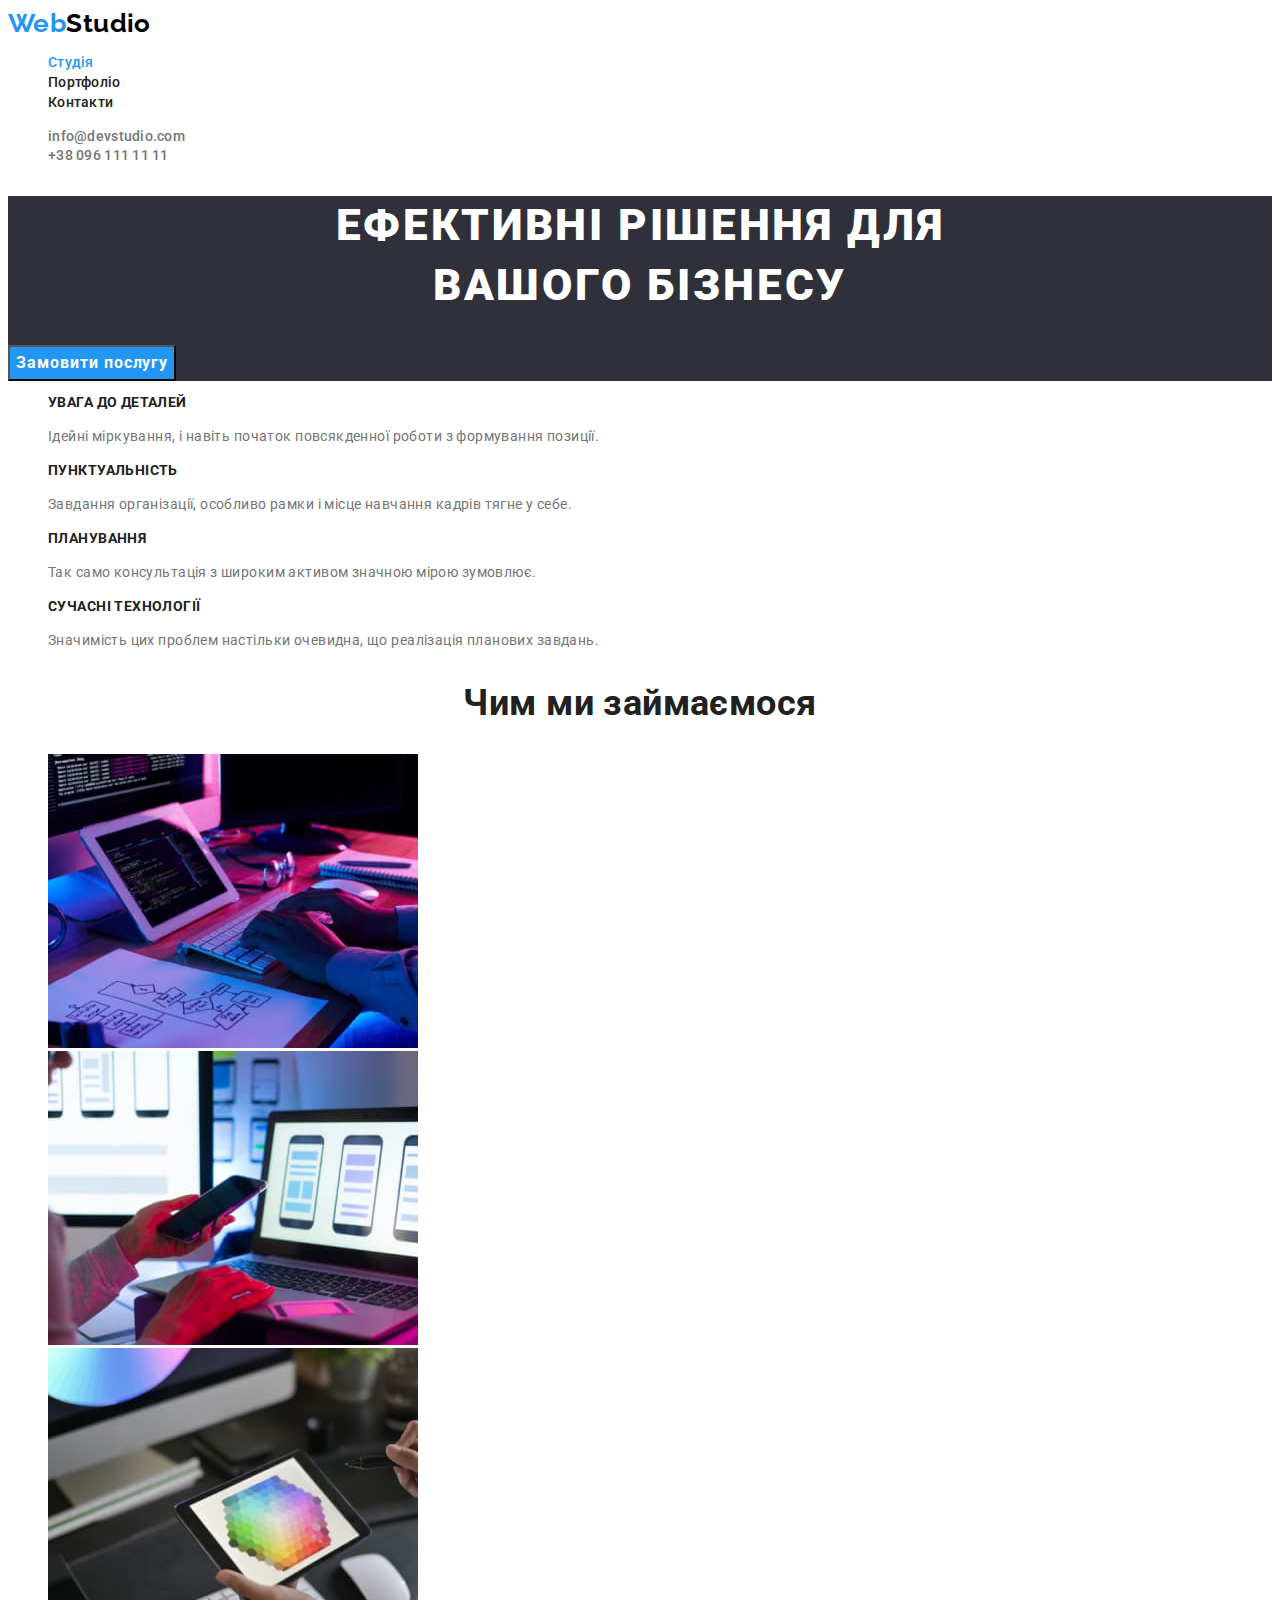
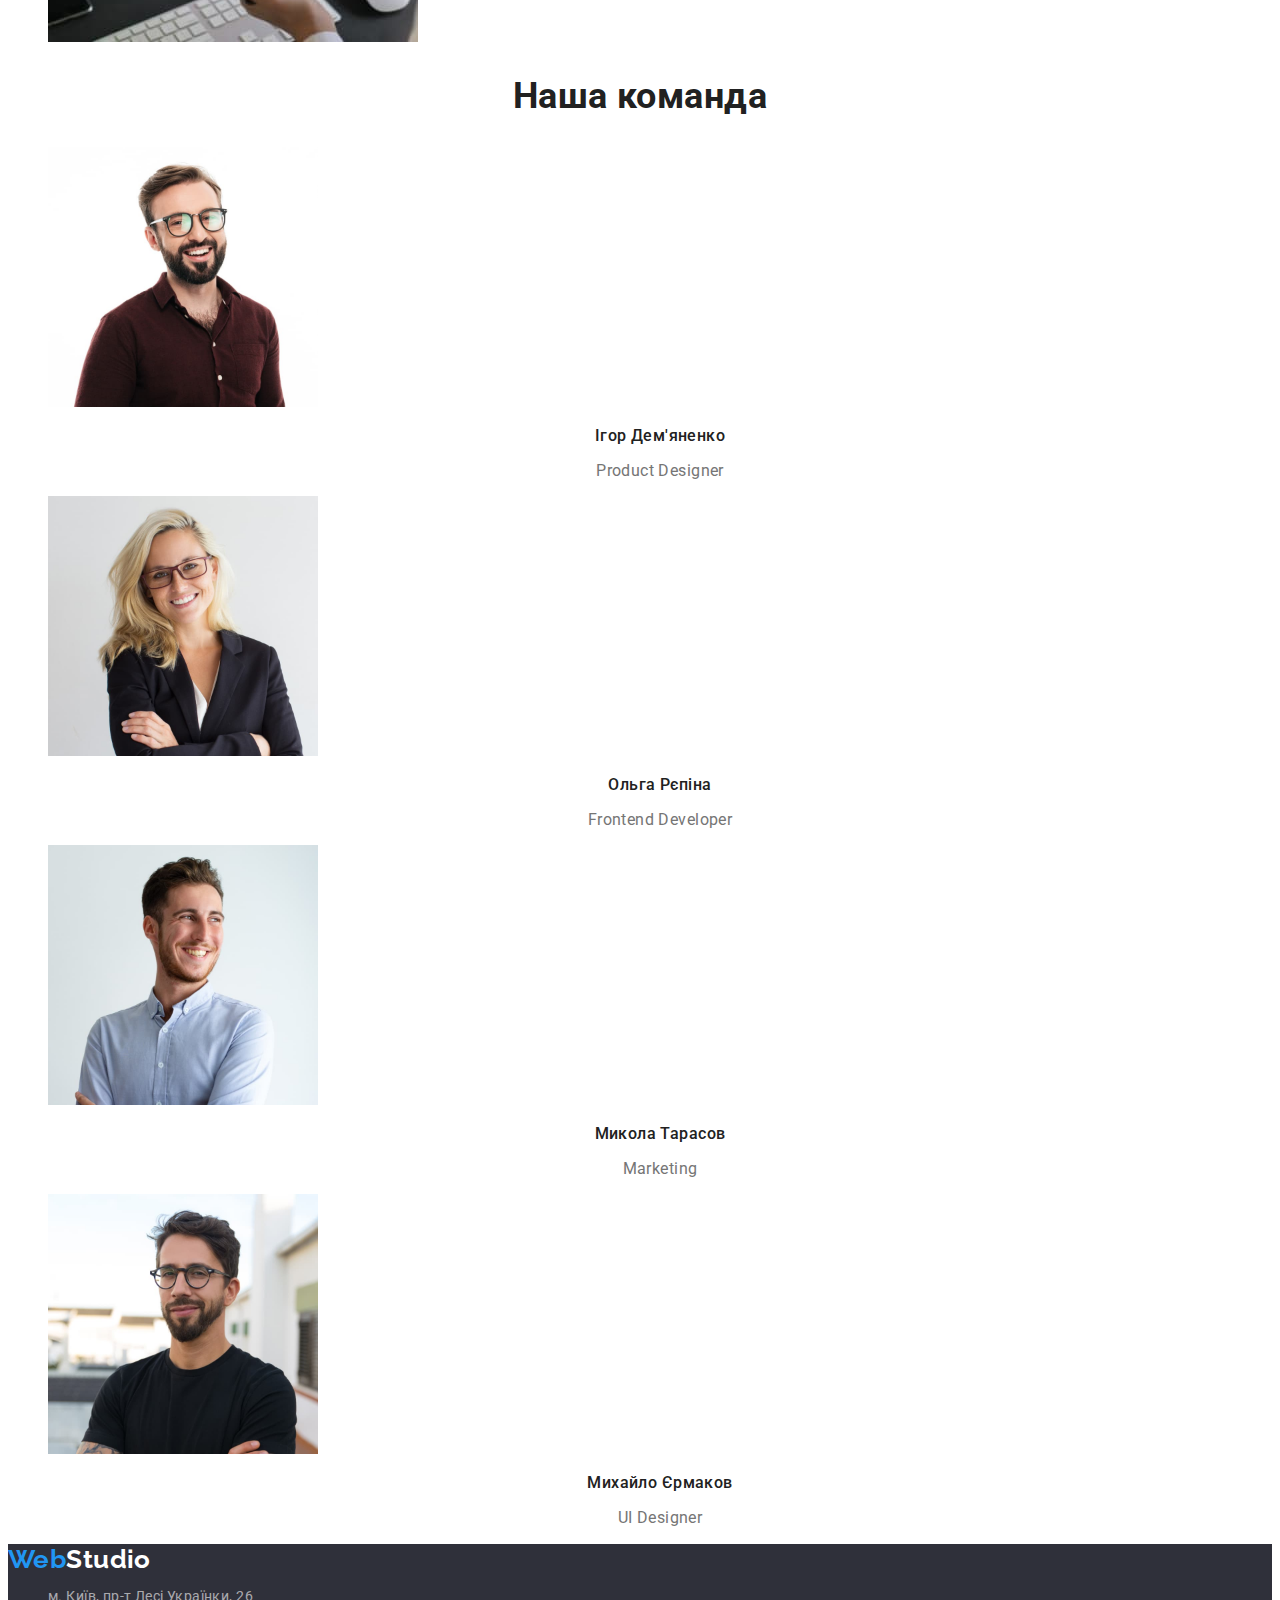
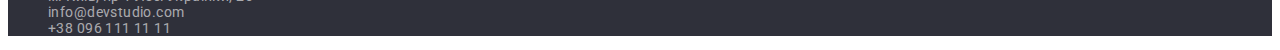
==== index.html @ 928e6379 "Initial commit" ====
<!DOCTYPE html>
<html lang="uk">
  <head>
    <meta charset="UTF-8" />
    <meta http-equiv="X-UA-Compatible" content="IE=edge" />
    <meta name="viewport" content="width=device-width, initial-scale=1.0" />
    <title>WebStudio</title>
    <link rel="preconnect" href="https://fonts.googleapis.com" />
    <link rel="preconnect" href="https://fonts.gstatic.com" crossorigin />
    <link
      href="https://fonts.googleapis.com/css2?family=Raleway:wght@700&family=Roboto:wght@400;500;700;900&display=swap"
      rel="stylesheet"
    />
    <link rel="stylesheet" href="./css/styles.css" />
  </head>
  <body>
    <!-- Header -->
    <header>
      <a href="./index.html" class="logo link"
        ><span class="logo-brand-color">Web</span><span class="logo-black-color">Studio</span></a
      >

      <nav class="site-nav">
        <ul class="list">
          <li><a href="./index.html" class="link current">Студія</a></li>
          <li><a href="./portfolio.html" class="link">Портфоліо</a></li>
          <li><a href="" class="link">Контакти</a></li>
        </ul>
      </nav>

      <ul class="auth-nav list">
        <li><a href="mailto:info@devstudio.com" class="link">info@devstudio.com</a></li>
        <li><a href="tel:+380961111111" class="link">+38 096 111 11 11</a></li>
      </ul>
    </header>

    <!-- Main -->
    <main>
      <!-- Hero -->
      <section class="hero">
        <h1 class="hero-title">
          Ефективні рішення для<br />
          вашого бізнесу
        </h1>
        <button type="button" class="hero-btn button">Замовити послугу</button>
      </section>

      <!-- Особливості -->
      <section class="features">
        <!-- Hidden header -->
        <h2 class="features-title visually-hidden">Особливості</h2>
        <!-- hidden header -->
        <ul class="list">
          <li>
            <h3 class="features-subtitle">УВАГА ДО ДЕТАЛЕЙ</h3>
            <p class="features-text">
              Ідейні міркування, і навіть початок повсякденної роботи з формування позиції.
            </p>
          </li>
          <li>
            <h3 class="features-subtitle">ПУНКТУАЛЬНІСТЬ</h3>
            <p class="features-text">
              Завдання організації, особливо рамки і місце навчання кадрів тягне у себе.
            </p>
          </li>
          <li>
            <h3 class="features-subtitle">ПЛАНУВАННЯ</h3>
            <p class="features-text">
              Так само консультація з широким активом значною мірою зумовлює.
            </p>
          </li>
          <li>
            <h3 class="features-subtitle">СУЧАСНІ ТЕХНОЛОГІЇ</h3>
            <p class="features-text">
              Значимість цих проблем настільки очевидна, що реалізація планових завдань.
            </p>
          </li>
        </ul>
      </section>

      <!-- Чим ми займаємося -->
      <section class="activities">
        <h2 class="activities-title">Чим ми займаємося</h2>
        <ul class="list">
          <li>
            <img
              src="./images/our-activities-1.jpg"
              alt="Людина печатає на клавіатурі"
              width="370"
              height="294"
            />
          </li>
          <li>
            <img
              src="./images/our-activities-2.jpg"
              alt="Людина синхронізує дані зі смартфону на ноутбук"
              width="370"
              height="294"
            />
          </li>
          <li>
            <img
              src="./images/our-activities-3.jpg"
              alt="Людина працює на планшеті"
              width="370"
              height="294"
            />
          </li>
        </ul>
      </section>

      <!-- Наша команда -->
      <section class="team">
        <h2 class="team-title">Наша команда</h2>
        <ul class="list">
          <li>
            <img
              src="./images/our-team-1.jpg"
              alt="фото члена команди - Ігор Дем'яненко"
              width="270"
              height="260"
            />
            <h3 class="team-subtitle">Ігор Дем'яненко</h3>
            <p lang="en" class="team-text">Product Designer</p>
          </li>
          <li>
            <img
              src="./images/our-team-2.jpg"
              alt="фото члена команди - Ольга Рєпіна"
              width="270"
              height="260"
            />
            <h3 class="team-subtitle">Ольга Рєпіна</h3>
            <p lang="en" class="team-text">Frontend Developer</p>
          </li>
          <li>
            <img
              src="./images/our-team-3.jpg"
              alt="фото члена команди - Микола Тарасов"
              width="270"
              height="260"
            />
            <h3 class="team-subtitle">Микола Тарасов</h3>
            <p lang="en" class="team-text">Marketing</p>
          </li>
          <li>
            <img
              src="./images/our-team-4.jpg"
              alt="фото члена команди - Михайло Єрмаков"
              width="270"
              height="260"
            />
            <h3 class="team-subtitle">Михайло Єрмаков</h3>
            <p lang="en" class="team-text">UI Designer</p>
          </li>
        </ul>
      </section>
    </main>

    <!-- Footer -->

    <footer class="footer">
      <a href="./index.html" class="logo link"
        ><span class="logo-brand-color">Web</span><span class="logo-white-color">Studio</span></a
      >
      <address class="address">
        <ul class="list">
          <li class="adress-item">
            <a
              href="https://goo.gl/maps/5fsfiBMW47e9YTmSA"
              target="_blank"
              rel="noopener noreferrer nofollow"
              class="link"
              >м. Київ, пр-т Лесі Українки, 26</a
            >
          </li>
          <li class="adress-item">
            <a href="mailto:info@devstudio.com" class="link">info@devstudio.com</a>
          </li>
          <li class="adress-item">
            <a href="tel:+380961111111" class="link">+38 096 111 11 11</a>
          </li>
        </ul>
      </address>
    </footer>
  </body>
</html>
---- css/styles.css ----
:root {
    --primary-color: #757575;
    --secondary-color: #212121;
    --brand-color: #2196F3;
    --logo-primary-color: #000000;
    --logo-secondary-color: #FFFFFF;
    --address-footer-color: rgba(255, 255, 255, 0.6);
    --hero-and-footer-background-color: #2F303A;
    --hero-btn-backhround-hover: #188CE8;
    --portfolio-btn-background-color: #F5F4FA;
    --primary-font-family: 'Roboto',
        sans-serif;
    --logo-font-family: 'Raleway',
        sans-serif;
}

/* General */

body {
    color: var(--primary-color);

    font-family: var(--primary-font-family);
    font-size: 14px;
    letter-spacing: 0.03em;
}

.link {
    text-decoration: none;
}

.list {
    list-style: none;
}

.button {
    cursor: pointer;
}

.visually-hidden {
    color: rgba(0, 0, 0, 0);
    position: absolute;
    width: 1px;
    height: 1px;
    margin: -1px;
    border: 0;
    padding: 0;
    white-space: nowrap;
    clip-path: inset(100%);
    clip: rect(0 0 0 0);
    overflow: hidden;
}


/* logo */

.logo {
    font-family: var(--logo-font-family);
    font-weight: 700;
    font-size: 26px;
    line-height: 1.19;
}

.logo-brand-color {
    color: var(--brand-color);
}

.logo-black-color {
    color: var(--logo-primary-color)
}

.logo-white-color {
    color: var(--logo-secondary-color)
}

/* Header */

.site-nav .link{
    color: var(--secondary-color);

    font-weight: 500;
    font-size: 14px;
    line-height: 1.42;
    letter-spacing: 0.02em;
}

.site-nav .current {
    color: var(--brand-color)
}

.auth-nav .link {
    color: inherit;

    font-weight: 500;
    font-size: 14px;
    line-height: 1.42;
    letter-spacing: 0.02em;
}

.site-nav .link:hover,
.site-nav .link:focus,
.auth-nav .link:hover,
.auth-nav .link:focus {
    color: var(--brand-color);
}

/* Hero */

.hero,
.footer {
    background-color: var(--hero-and-footer-background-color);
}

.hero-title {
    color: var(--logo-secondary-color);

    font-weight: 900;
    font-size: 44px;
    line-height: 1.36;
    text-align: center;
    letter-spacing: 0.06em;
    text-transform: uppercase;
}

.hero-btn {
    color: var(--logo-secondary-color);
    background-color: var(--brand-color);

    font-family: inherit;
    font-weight: 700;
    font-size: 16px;
    line-height: 1.88;
    text-align: center;
    letter-spacing: 0.06em;
}

.hero-btn:hover,
.hero-btn:focus {
    background-color: var(--hero-btn-backhround-hover);
}

/* index.html -> h2 */

.features-title,
.activities-title,
.team-title {
color: var(--secondary-color);

font-weight: 700;
font-size: 36px;
line-height: 1.17;
text-align: center;
}

/* Features */

.features-subtitle {
    color: var(--secondary-color);

    font-weight: 700;
    font-size: 14px;
    line-height: 1.14;
    text-transform: uppercase;
}

.features-text {
    line-height: 1.71;
}

/* Our team */

.team-subtitle {
    color: var(--secondary-color);

    font-weight: 500;
    font-size: 16px;
    line-height: 1.19;
    text-align: center;
}

.team-text {
    font-size: 16px;
    line-height: 1.19;
    text-align: center;
}

/* address */

.address .link {
    color: var(--address-footer-color); 

    font-style: normal;  
}

.address .link:hover,
.address .link:focus {
    color: var(--logo-secondary-color);
}

/* Portfolio */

.portfolio-title {
    color: var(--secondary-color);
    
    font-weight: 700;
    font-size: 36px;
    line-height: 1.17;
    text-align: center;
}

.portfolio-subtitle {
    color: var(--secondary-color);

    font-weight: 700;
    font-size: 18px;
    line-height: 2;
    letter-spacing: 0.06em;
}

.portfolio-text {
    color: var(--primary-color);

    font-size: 16px;
    line-height: 1.88;  
}

/* Portfolio - buttons */

.portfolio-btn {
    color: var(--secondary-color);
    background-color: var(--portfolio-btn-background-color);

    font-family: inherit;
    font-style: normal;
    font-weight: 500;
    font-size: 16px;
    line-height: 1.62;
    text-align: center;
    letter-spacing: 0.03em;
}

.portfolio-btn:hover,
.portfolio-btn:focus {
    color: var(--logo-secondary-color);
    background-color: var(--brand-color);
}
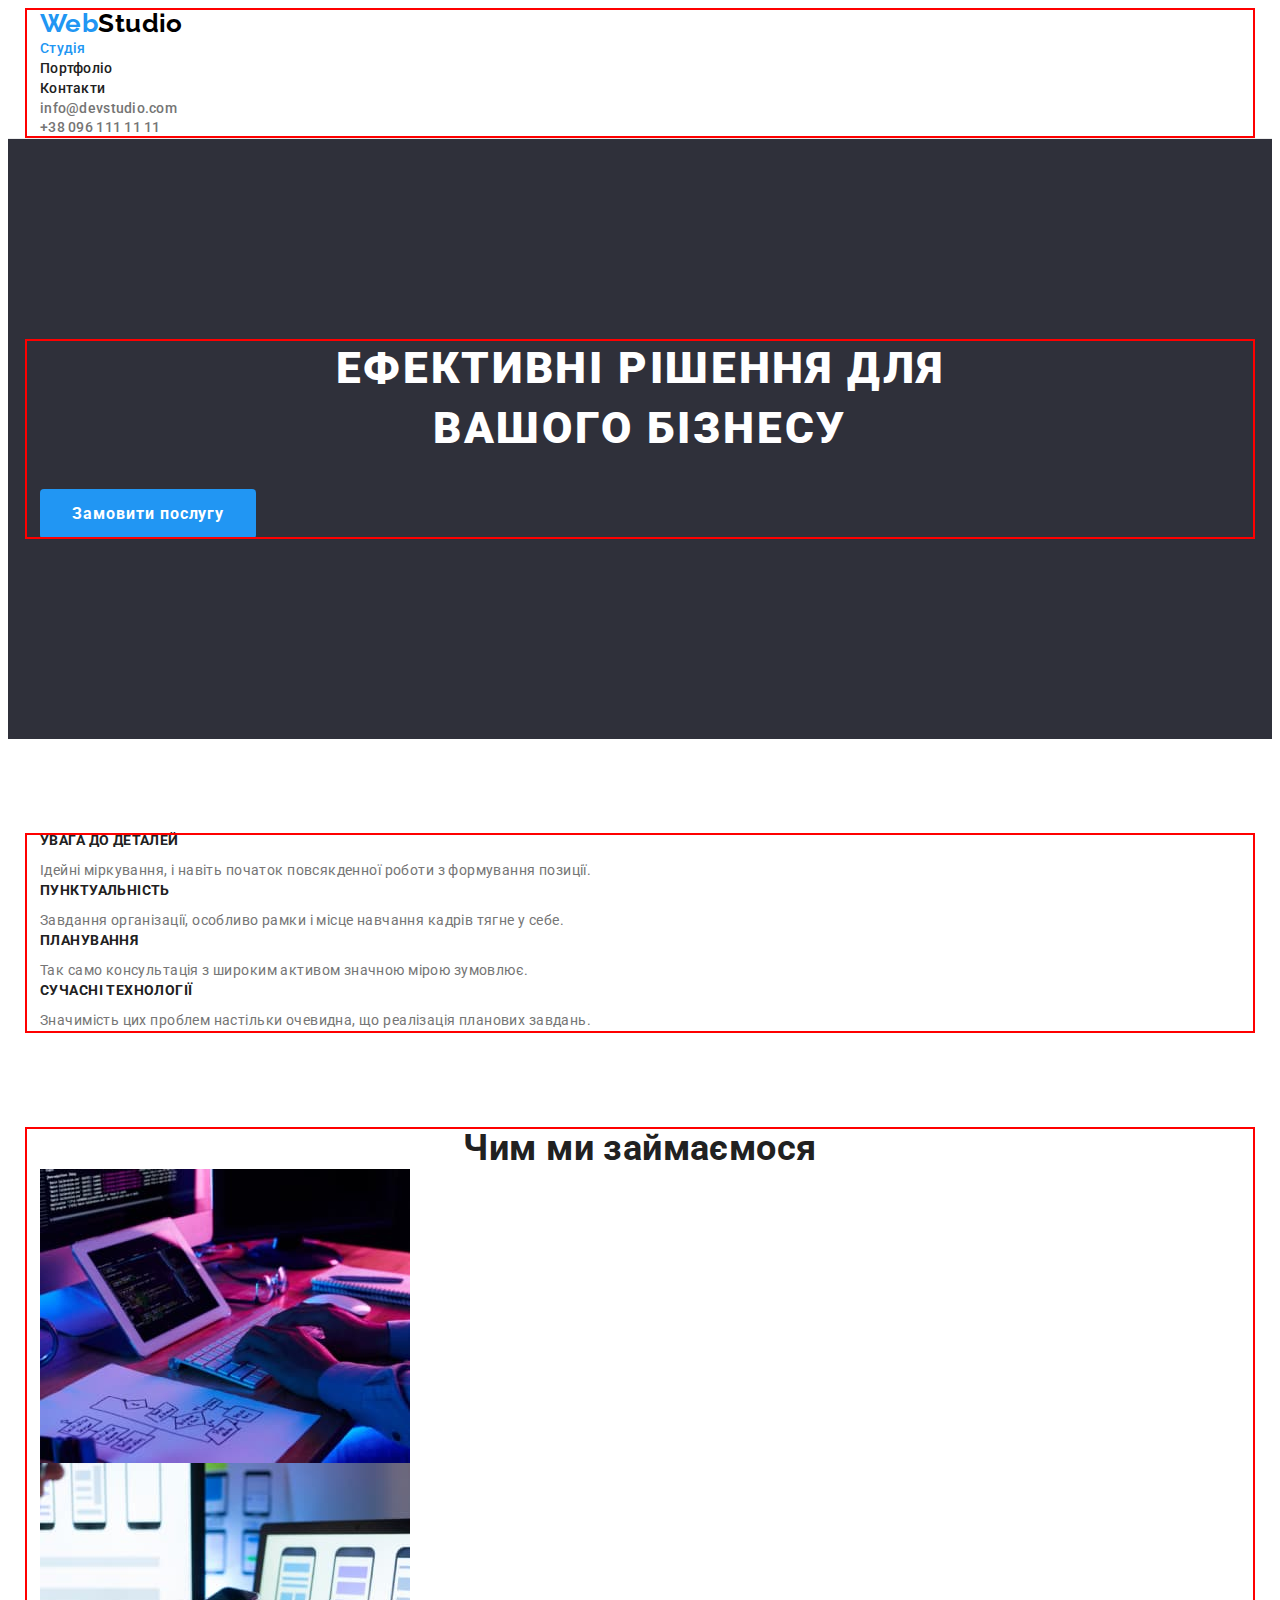
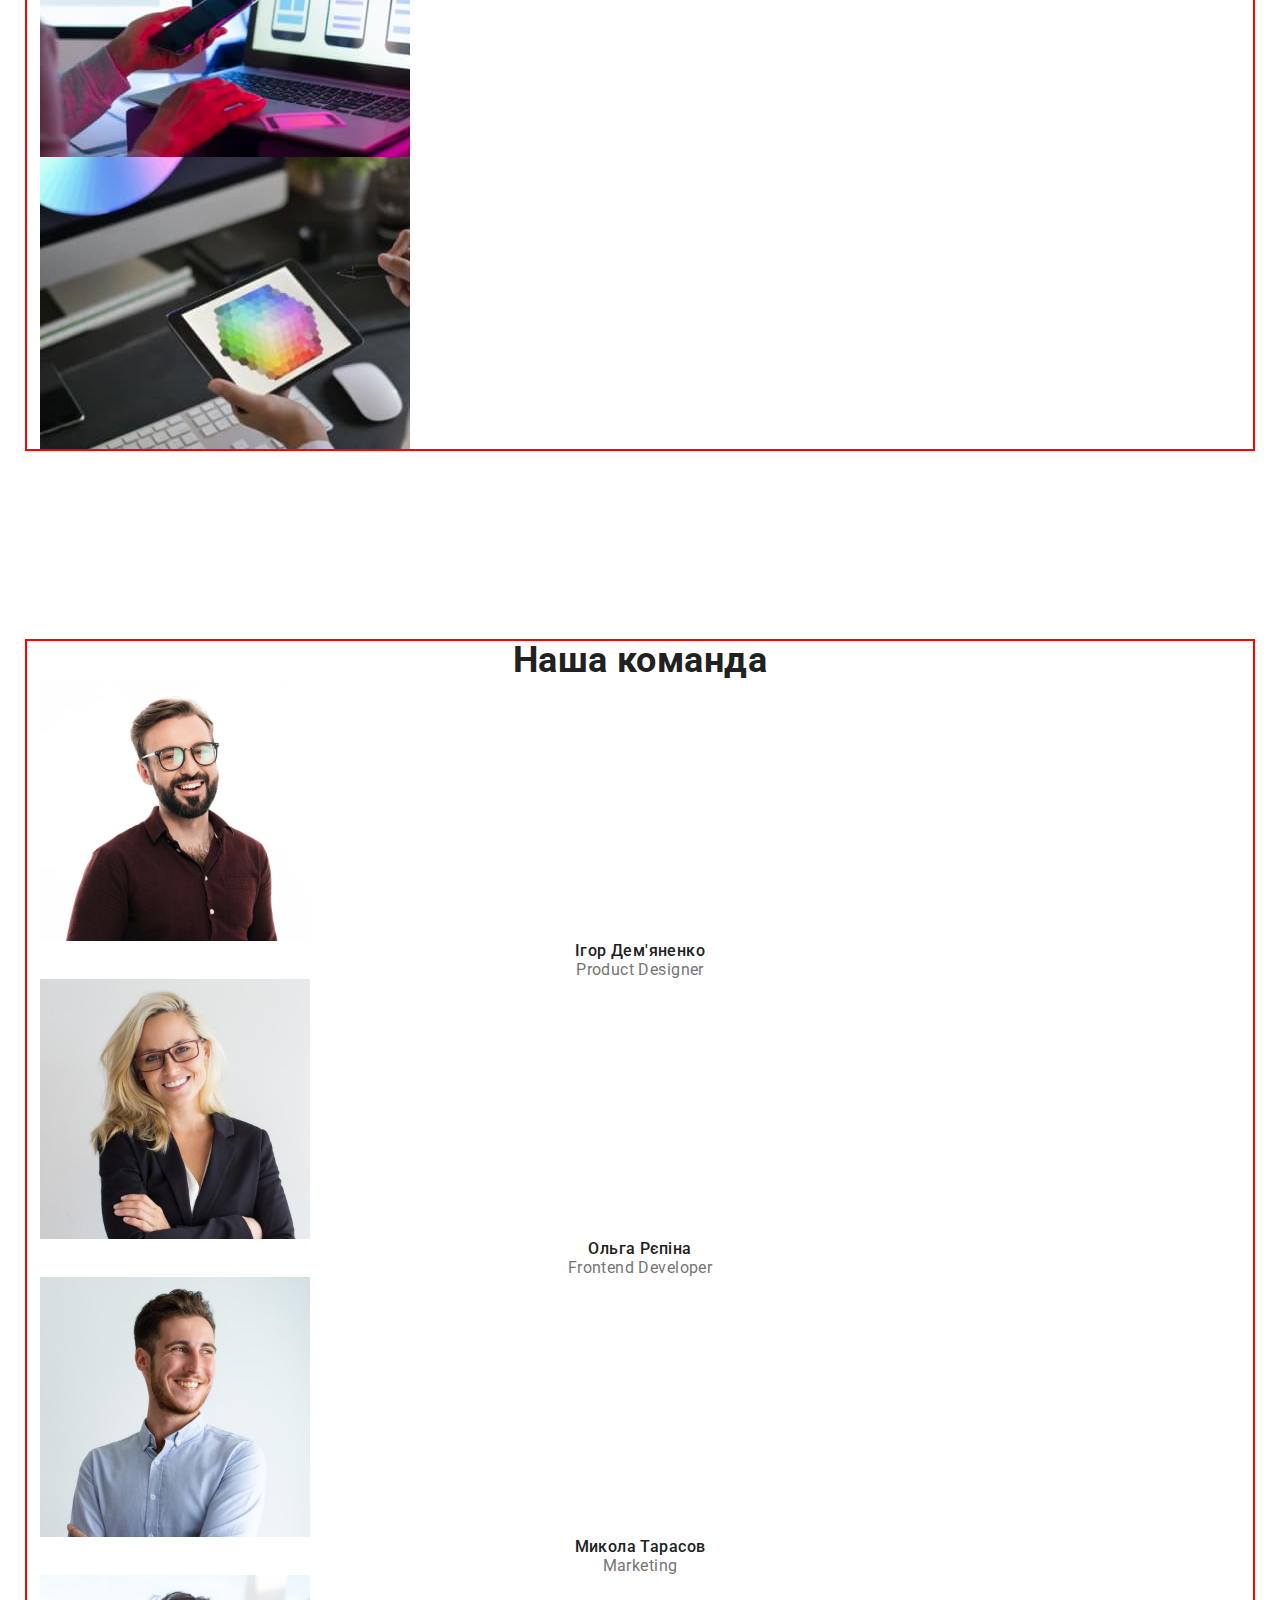
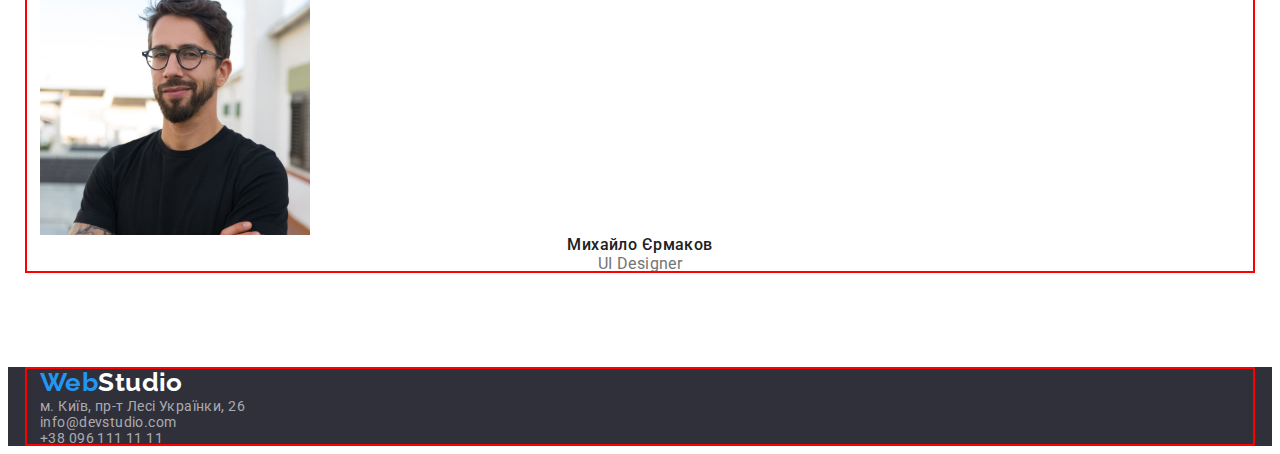
==== commit abcc6766: "add reset and container" ====
--- a/index.html
+++ b/index.html
@@ -5,183 +5,206 @@
     <meta http-equiv="X-UA-Compatible" content="IE=edge" />
     <meta name="viewport" content="width=device-width, initial-scale=1.0" />
     <title>WebStudio</title>
+
+    <link
+      rel="stylesheet"
+      href="https://cdnjs.cloudflare.com/ajax/libs/modern-normalize/1.1.0/modern-normalize.min.css"
+      integrity="sha512-wpPYUAdjBVSE4KJnH1VR1HeZfpl1ub8YT/NKx4PuQ5NmX2tKuGu6U/JRp5y+Y8XG2tV+wKQpNHVUX03MfMFn9Q=="
+      crossorigin="anonymous"
+      referrerpolicy="no-referrer"
+    />
+
     <link rel="preconnect" href="https://fonts.googleapis.com" />
     <link rel="preconnect" href="https://fonts.gstatic.com" crossorigin />
     <link
       href="https://fonts.googleapis.com/css2?family=Raleway:wght@700&family=Roboto:wght@400;500;700;900&display=swap"
       rel="stylesheet"
     />
+
     <link rel="stylesheet" href="./css/styles.css" />
   </head>
+
   <body>
     <!-- Header -->
-    <header>
-      <a href="./index.html" class="logo link"
-        ><span class="logo-brand-color">Web</span><span class="logo-black-color">Studio</span></a
-      >
-
-      <nav class="site-nav">
-        <ul class="list">
-          <li><a href="./index.html" class="link current">Студія</a></li>
-          <li><a href="./portfolio.html" class="link">Портфоліо</a></li>
-          <li><a href="" class="link">Контакти</a></li>
+    <header class="header">
+      <div class="container">
+        <a href="./index.html" class="logo link"
+          ><span class="logo-brand-color">Web</span><span class="logo-black-color">Studio</span></a
+        >
+
+        <nav class="site-nav">
+          <ul class="list">
+            <li><a href="./index.html" class="link current">Студія</a></li>
+            <li><a href="./portfolio.html" class="link">Портфоліо</a></li>
+            <li><a href="" class="link">Контакти</a></li>
+          </ul>
+        </nav>
+
+        <ul class="auth-nav list">
+          <li><a href="mailto:info@devstudio.com" class="link">info@devstudio.com</a></li>
+          <li><a href="tel:+380961111111" class="link">+38 096 111 11 11</a></li>
         </ul>
-      </nav>
-
-      <ul class="auth-nav list">
-        <li><a href="mailto:info@devstudio.com" class="link">info@devstudio.com</a></li>
-        <li><a href="tel:+380961111111" class="link">+38 096 111 11 11</a></li>
-      </ul>
+      </div>
     </header>
 
     <!-- Main -->
     <main>
       <!-- Hero -->
-      <section class="hero">
-        <h1 class="hero-title">
-          Ефективні рішення для<br />
-          вашого бізнесу
-        </h1>
-        <button type="button" class="hero-btn button">Замовити послугу</button>
+      <section class="hero section">
+        <div class="container">
+          <h1 class="hero-title">
+            Ефективні рішення для<br />
+            вашого бізнесу
+          </h1>
+          <button type="button" class="hero-btn button">Замовити послугу</button>
+        </div>
       </section>
 
       <!-- Особливості -->
-      <section class="features">
-        <!-- Hidden header -->
-        <h2 class="features-title visually-hidden">Особливості</h2>
-        <!-- hidden header -->
-        <ul class="list">
-          <li>
-            <h3 class="features-subtitle">УВАГА ДО ДЕТАЛЕЙ</h3>
-            <p class="features-text">
-              Ідейні міркування, і навіть початок повсякденної роботи з формування позиції.
-            </p>
-          </li>
-          <li>
-            <h3 class="features-subtitle">ПУНКТУАЛЬНІСТЬ</h3>
-            <p class="features-text">
-              Завдання організації, особливо рамки і місце навчання кадрів тягне у себе.
-            </p>
-          </li>
-          <li>
-            <h3 class="features-subtitle">ПЛАНУВАННЯ</h3>
-            <p class="features-text">
-              Так само консультація з широким активом значною мірою зумовлює.
-            </p>
-          </li>
-          <li>
-            <h3 class="features-subtitle">СУЧАСНІ ТЕХНОЛОГІЇ</h3>
-            <p class="features-text">
-              Значимість цих проблем настільки очевидна, що реалізація планових завдань.
-            </p>
-          </li>
-        </ul>
+      <section class="features section">
+        <div class="container">
+          <!-- Hidden header -->
+          <h2 class="features-title visually-hidden">Особливості</h2>
+          <!-- hidden header -->
+          <ul class="list">
+            <li>
+              <h3 class="features-subtitle">УВАГА ДО ДЕТАЛЕЙ</h3>
+              <p class="features-text">
+                Ідейні міркування, і навіть початок повсякденної роботи з формування позиції.
+              </p>
+            </li>
+            <li>
+              <h3 class="features-subtitle">ПУНКТУАЛЬНІСТЬ</h3>
+              <p class="features-text">
+                Завдання організації, особливо рамки і місце навчання кадрів тягне у себе.
+              </p>
+            </li>
+            <li>
+              <h3 class="features-subtitle">ПЛАНУВАННЯ</h3>
+              <p class="features-text">
+                Так само консультація з широким активом значною мірою зумовлює.
+              </p>
+            </li>
+            <li>
+              <h3 class="features-subtitle">СУЧАСНІ ТЕХНОЛОГІЇ</h3>
+              <p class="features-text">
+                Значимість цих проблем настільки очевидна, що реалізація планових завдань.
+              </p>
+            </li>
+          </ul>
+        </div>
       </section>
 
       <!-- Чим ми займаємося -->
-      <section class="activities">
-        <h2 class="activities-title">Чим ми займаємося</h2>
-        <ul class="list">
-          <li>
-            <img
-              src="./images/our-activities-1.jpg"
-              alt="Людина печатає на клавіатурі"
-              width="370"
-              height="294"
-            />
-          </li>
-          <li>
-            <img
-              src="./images/our-activities-2.jpg"
-              alt="Людина синхронізує дані зі смартфону на ноутбук"
-              width="370"
-              height="294"
-            />
-          </li>
-          <li>
-            <img
-              src="./images/our-activities-3.jpg"
-              alt="Людина працює на планшеті"
-              width="370"
-              height="294"
-            />
-          </li>
-        </ul>
+      <section class="activities section">
+        <div class="container">
+          <h2 class="activities-title">Чим ми займаємося</h2>
+          <ul class="list">
+            <li>
+              <img
+                src="./images/our-activities-1.jpg"
+                alt="Людина печатає на клавіатурі"
+                width="370"
+                height="294"
+              />
+            </li>
+            <li>
+              <img
+                src="./images/our-activities-2.jpg"
+                alt="Людина синхронізує дані зі смартфону на ноутбук"
+                width="370"
+                height="294"
+              />
+            </li>
+            <li>
+              <img
+                src="./images/our-activities-3.jpg"
+                alt="Людина працює на планшеті"
+                width="370"
+                height="294"
+              />
+            </li>
+          </ul>
+        </div>
       </section>
 
       <!-- Наша команда -->
-      <section class="team">
-        <h2 class="team-title">Наша команда</h2>
-        <ul class="list">
-          <li>
-            <img
-              src="./images/our-team-1.jpg"
-              alt="фото члена команди - Ігор Дем'яненко"
-              width="270"
-              height="260"
-            />
-            <h3 class="team-subtitle">Ігор Дем'яненко</h3>
-            <p lang="en" class="team-text">Product Designer</p>
-          </li>
-          <li>
-            <img
-              src="./images/our-team-2.jpg"
-              alt="фото члена команди - Ольга Рєпіна"
-              width="270"
-              height="260"
-            />
-            <h3 class="team-subtitle">Ольга Рєпіна</h3>
-            <p lang="en" class="team-text">Frontend Developer</p>
-          </li>
-          <li>
-            <img
-              src="./images/our-team-3.jpg"
-              alt="фото члена команди - Микола Тарасов"
-              width="270"
-              height="260"
-            />
-            <h3 class="team-subtitle">Микола Тарасов</h3>
-            <p lang="en" class="team-text">Marketing</p>
-          </li>
-          <li>
-            <img
-              src="./images/our-team-4.jpg"
-              alt="фото члена команди - Михайло Єрмаков"
-              width="270"
-              height="260"
-            />
-            <h3 class="team-subtitle">Михайло Єрмаков</h3>
-            <p lang="en" class="team-text">UI Designer</p>
-          </li>
-        </ul>
+      <section class="team section">
+        <div class="container">
+          <h2 class="team-title">Наша команда</h2>
+          <ul class="list">
+            <li>
+              <img
+                src="./images/our-team-1.jpg"
+                alt="фото члена команди - Ігор Дем'яненко"
+                width="270"
+                height="260"
+              />
+              <h3 class="team-subtitle">Ігор Дем'яненко</h3>
+              <p lang="en" class="team-text">Product Designer</p>
+            </li>
+            <li>
+              <img
+                src="./images/our-team-2.jpg"
+                alt="фото члена команди - Ольга Рєпіна"
+                width="270"
+                height="260"
+              />
+              <h3 class="team-subtitle">Ольга Рєпіна</h3>
+              <p lang="en" class="team-text">Frontend Developer</p>
+            </li>
+            <li>
+              <img
+                src="./images/our-team-3.jpg"
+                alt="фото члена команди - Микола Тарасов"
+                width="270"
+                height="260"
+              />
+              <h3 class="team-subtitle">Микола Тарасов</h3>
+              <p lang="en" class="team-text">Marketing</p>
+            </li>
+            <li>
+              <img
+                src="./images/our-team-4.jpg"
+                alt="фото члена команди - Михайло Єрмаков"
+                width="270"
+                height="260"
+              />
+              <h3 class="team-subtitle">Михайло Єрмаков</h3>
+              <p lang="en" class="team-text">UI Designer</p>
+            </li>
+          </ul>
+        </div>
       </section>
     </main>
 
     <!-- Footer -->
 
     <footer class="footer">
-      <a href="./index.html" class="logo link"
-        ><span class="logo-brand-color">Web</span><span class="logo-white-color">Studio</span></a
-      >
-      <address class="address">
-        <ul class="list">
-          <li class="adress-item">
-            <a
-              href="https://goo.gl/maps/5fsfiBMW47e9YTmSA"
-              target="_blank"
-              rel="noopener noreferrer nofollow"
-              class="link"
-              >м. Київ, пр-т Лесі Українки, 26</a
-            >
-          </li>
-          <li class="adress-item">
-            <a href="mailto:info@devstudio.com" class="link">info@devstudio.com</a>
-          </li>
-          <li class="adress-item">
-            <a href="tel:+380961111111" class="link">+38 096 111 11 11</a>
-          </li>
-        </ul>
-      </address>
+      <div class="container">
+        <a href="./index.html" class="logo link"
+          ><span class="logo-brand-color">Web</span><span class="logo-white-color">Studio</span></a
+        >
+        <address class="address">
+          <ul class="list">
+            <li class="adress-item">
+              <a
+                href="https://goo.gl/maps/5fsfiBMW47e9YTmSA"
+                target="_blank"
+                rel="noopener noreferrer nofollow"
+                class="link"
+                >м. Київ, пр-т Лесі Українки, 26</a
+              >
+            </li>
+            <li class="adress-item">
+              <a href="mailto:info@devstudio.com" class="link">info@devstudio.com</a>
+            </li>
+            <li class="adress-item">
+              <a href="tel:+380961111111" class="link">+38 096 111 11 11</a>
+            </li>
+          </ul>
+        </address>
+      </div>
     </footer>
   </body>
 </html>
--- a/css/styles.css
+++ b/css/styles.css
@@ -16,6 +16,30 @@
 
 /* General */
 
+/* Reset */
+
+h1, h2, h3, h4, h5, h6, p {
+    margin: 0;
+    padding: 0;
+}
+
+.link {
+    text-decoration: none;
+    color: currentColor;
+}
+
+.list {
+    list-style: none;
+    margin: 0;
+    padding: 0;
+}
+
+img {
+    display: block;
+}
+
+/* END Reset */
+
 body {
     color: var(--primary-color);
 
@@ -24,16 +48,24 @@
     letter-spacing: 0.03em;
 }
 
-.link {
-    text-decoration: none;
-}
-
-.list {
-    list-style: none;
+.container {
+    width: 1200px;
+    padding-left: 15px;
+    padding-right: 15px;
+    margin-left: auto;
+    margin-right: auto;
+
+    outline: 2px solid red;
+    outline-offset: -2px;
+}
+
+.section {
+    padding: 94px 0;
 }
 
 .button {
     cursor: pointer;
+    border-radius: 4px;
 }
 
 .visually-hidden {
@@ -74,6 +106,9 @@
 
 /* Header */
 
+.header {
+    border-bottom: 1px solid #ECECEC;
+}
 .site-nav .link{
     color: var(--secondary-color);
 
@@ -110,7 +145,13 @@
     background-color: var(--hero-and-footer-background-color);
 }
 
+.hero.section {
+    padding: 200px 0;
+}
+
 .hero-title {
+    margin-bottom: 30px;
+
     color: var(--logo-secondary-color);
 
     font-weight: 900;
@@ -122,6 +163,11 @@
 }
 
 .hero-btn {
+    padding: 10px 32px;
+    border-width: 0;
+    min-width: 216px;
+    min-height: 50px;
+
     color: var(--logo-secondary-color);
     background-color: var(--brand-color);
 
@@ -154,6 +200,8 @@
 /* Features */
 
 .features-subtitle {
+    margin-bottom: 10px;
+
     color: var(--secondary-color);
 
     font-weight: 700;
@@ -165,6 +213,13 @@
 .features-text {
     line-height: 1.71;
 }
+
+/* Our activities */
+
+.activities.section {
+    padding-top: 0;
+}
+
 
 /* Our team */
 
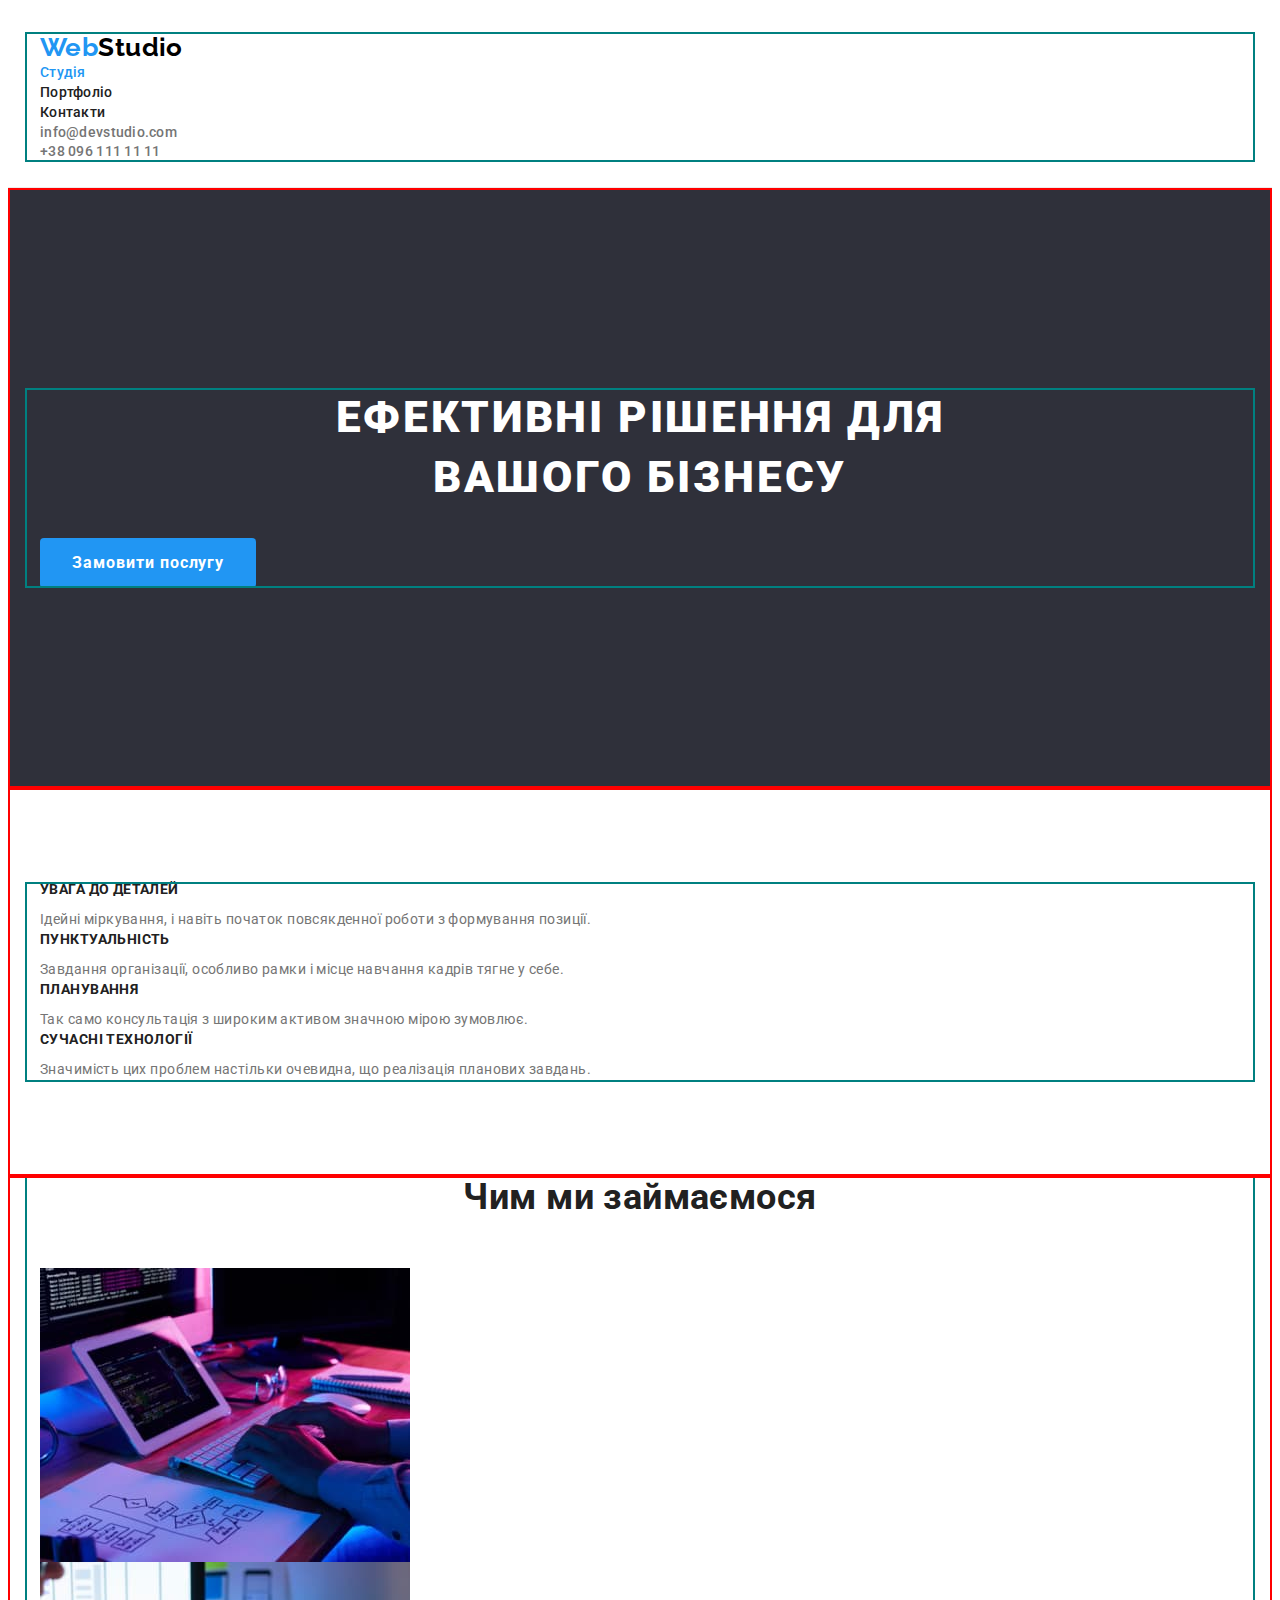
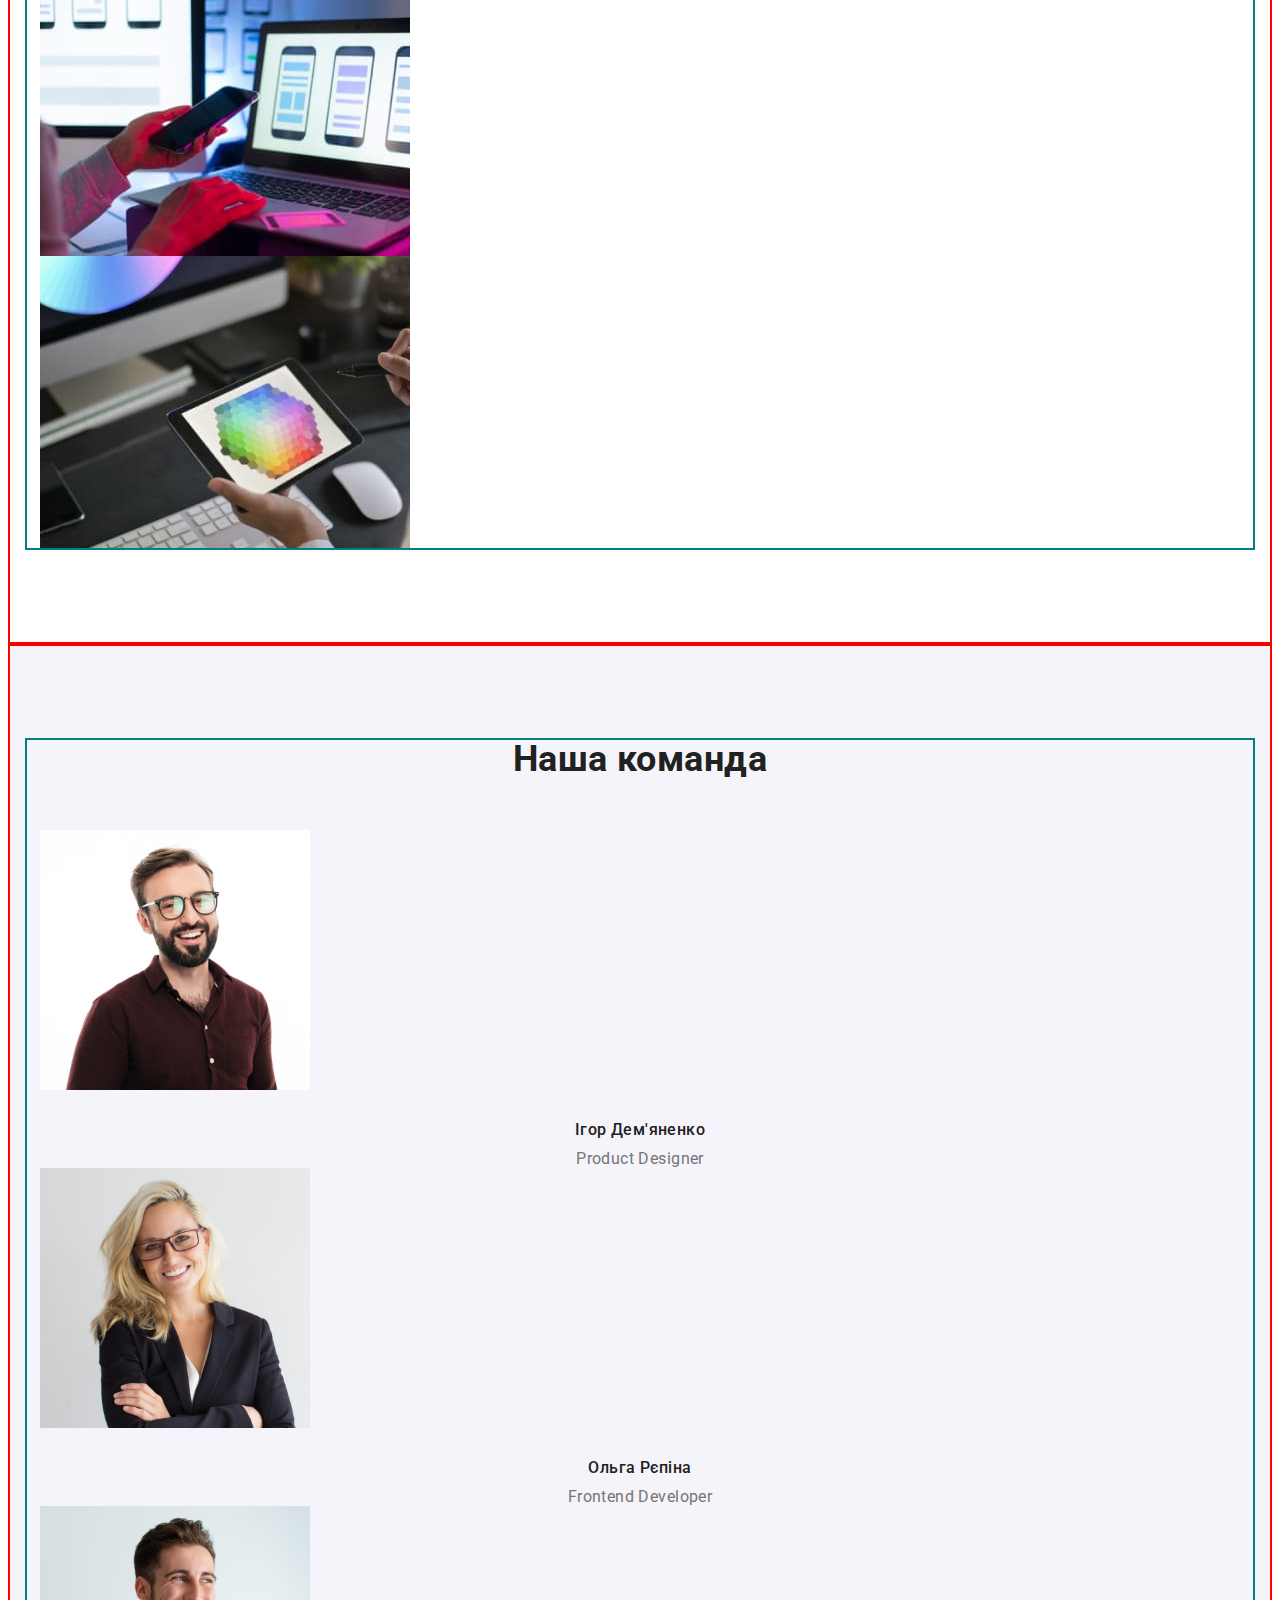
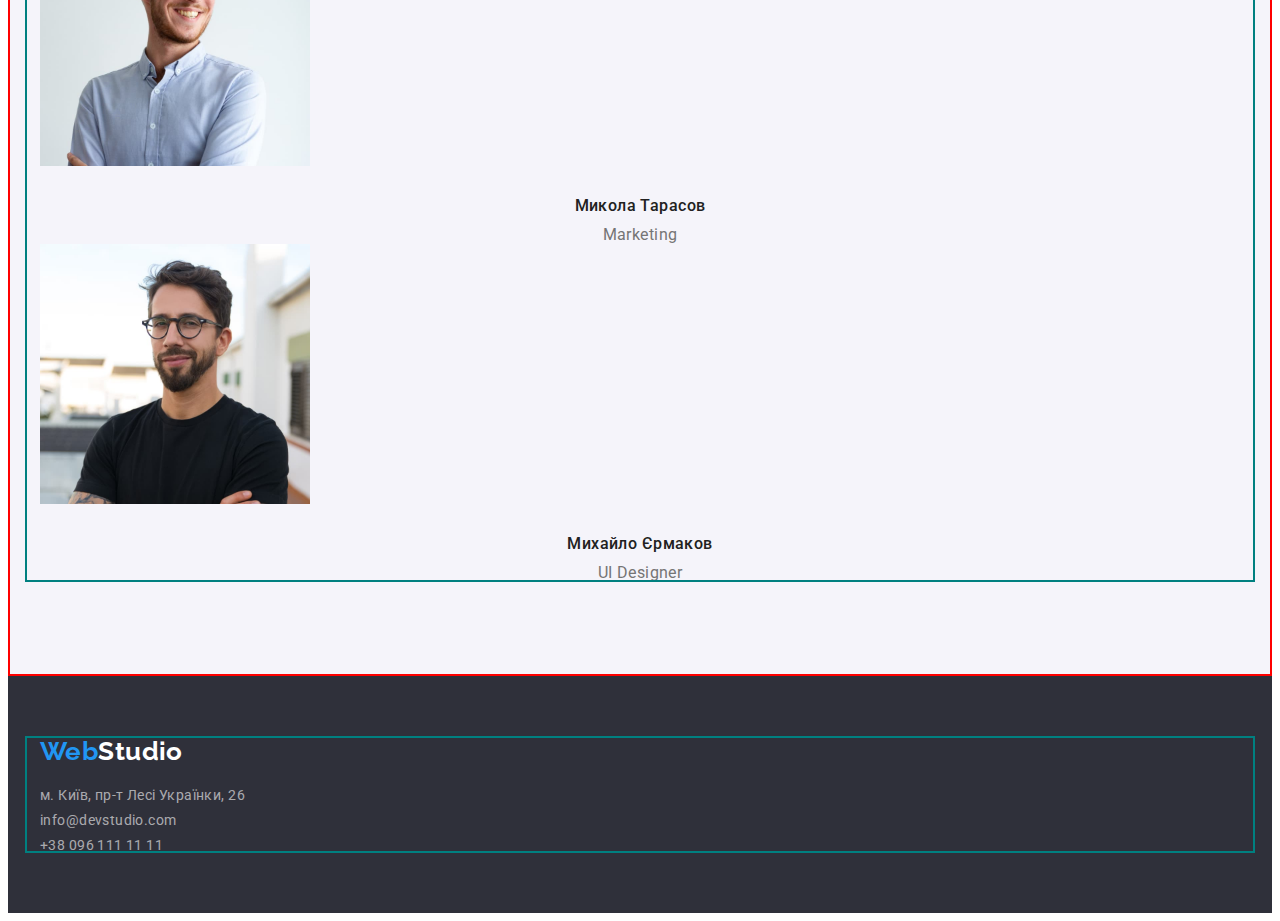
==== commit 160100ea: "add margins and paddings" ====
--- a/index.html
+++ b/index.html
@@ -133,42 +133,46 @@
         <div class="container">
           <h2 class="team-title">Наша команда</h2>
           <ul class="list">
-            <li>
+            <li class="team-card">
               <img
                 src="./images/our-team-1.jpg"
                 alt="фото члена команди - Ігор Дем'яненко"
                 width="270"
                 height="260"
+                class="team-img"
               />
               <h3 class="team-subtitle">Ігор Дем'яненко</h3>
               <p lang="en" class="team-text">Product Designer</p>
             </li>
-            <li>
+            <li class="team-card">
               <img
                 src="./images/our-team-2.jpg"
                 alt="фото члена команди - Ольга Рєпіна"
                 width="270"
                 height="260"
+                class="team-img"
               />
               <h3 class="team-subtitle">Ольга Рєпіна</h3>
               <p lang="en" class="team-text">Frontend Developer</p>
             </li>
-            <li>
+            <li class="team-card">
               <img
                 src="./images/our-team-3.jpg"
                 alt="фото члена команди - Микола Тарасов"
                 width="270"
                 height="260"
+                class="team-img"
               />
               <h3 class="team-subtitle">Микола Тарасов</h3>
               <p lang="en" class="team-text">Marketing</p>
             </li>
-            <li>
+            <li class="team-card">
               <img
                 src="./images/our-team-4.jpg"
                 alt="фото члена команди - Михайло Єрмаков"
                 width="270"
                 height="260"
+                class="team-img"
               />
               <h3 class="team-subtitle">Михайло Єрмаков</h3>
               <p lang="en" class="team-text">UI Designer</p>
@@ -182,12 +186,15 @@
 
     <footer class="footer">
       <div class="container">
-        <a href="./index.html" class="logo link"
-          ><span class="logo-brand-color">Web</span><span class="logo-white-color">Studio</span></a
-        >
+        <div class="footer-logo">
+          <a href="./index.html" class="logo link"
+            ><span class="logo-brand-color">Web</span
+            ><span class="logo-white-color">Studio</span></a
+          >
+        </div>
         <address class="address">
           <ul class="list">
-            <li class="adress-item">
+            <li class="address-item">
               <a
                 href="https://goo.gl/maps/5fsfiBMW47e9YTmSA"
                 target="_blank"
@@ -196,10 +203,10 @@
                 >м. Київ, пр-т Лесі Українки, 26</a
               >
             </li>
-            <li class="adress-item">
+            <li class="address-item">
               <a href="mailto:info@devstudio.com" class="link">info@devstudio.com</a>
             </li>
-            <li class="adress-item">
+            <li class="address-item">
               <a href="tel:+380961111111" class="link">+38 096 111 11 11</a>
             </li>
           </ul>
--- a/css/styles.css
+++ b/css/styles.css
@@ -55,12 +55,15 @@
     margin-left: auto;
     margin-right: auto;
 
+    outline: 2px solid teal;
+    outline-offset: -2px;
+}
+
+.section {
+    padding: 94px 0;
+
     outline: 2px solid red;
     outline-offset: -2px;
-}
-
-.section {
-    padding: 94px 0;
 }
 
 .button {
@@ -108,6 +111,7 @@
 
 .header {
     border-bottom: 1px solid #ECECEC;
+    padding: 24px 0 25px 0;
 }
 .site-nav .link{
     color: var(--secondary-color);
@@ -189,6 +193,8 @@
 .features-title,
 .activities-title,
 .team-title {
+margin-bottom: 50px;
+
 color: var(--secondary-color);
 
 font-weight: 700;
@@ -223,7 +229,24 @@
 
 /* Our team */
 
+.team.section {
+    background-color: #F5F4FA;
+}
+
+/* .team-card {
+    box-shadow: 0px 1px 3px rgba(0, 0, 0, 0.12), 
+                0px 1px 1px rgba(0, 0, 0, 0.14), 
+                0px 2px 1px rgba(0, 0, 0, 0.2);
+    border-radius: 0px 0px 4px 4px;
+} */
+
+.team-img {
+    margin-bottom: 30px;
+}
+
 .team-subtitle {
+    margin-bottom: 10px;
+
     color: var(--secondary-color);
 
     font-weight: 500;
@@ -236,6 +259,16 @@
     font-size: 16px;
     line-height: 1.19;
     text-align: center;
+}
+
+/* footer */
+
+.footer {
+    padding: 60px 0;
+}
+
+.footer-logo {
+    margin-bottom: 20px;
 }
 
 /* address */
@@ -251,6 +284,10 @@
     color: var(--logo-secondary-color);
 }
 
+.address-item:not(:last-child) {
+    margin-bottom: 9px;
+}
+
 /* Portfolio */
 
 .portfolio-title {
@@ -262,7 +299,13 @@
     text-align: center;
 }
 
+.potfolio-img {
+    margin-bottom: 20px;
+}
+
 .portfolio-subtitle {
+    margin-bottom: 4px;
+
     color: var(--secondary-color);
 
     font-weight: 700;
@@ -281,6 +324,10 @@
 /* Portfolio - buttons */
 
 .portfolio-btn {
+    padding: 6px 22px;
+    min-height: 38px;
+    min-width: 73px;
+
     color: var(--secondary-color);
     background-color: var(--portfolio-btn-background-color);
 
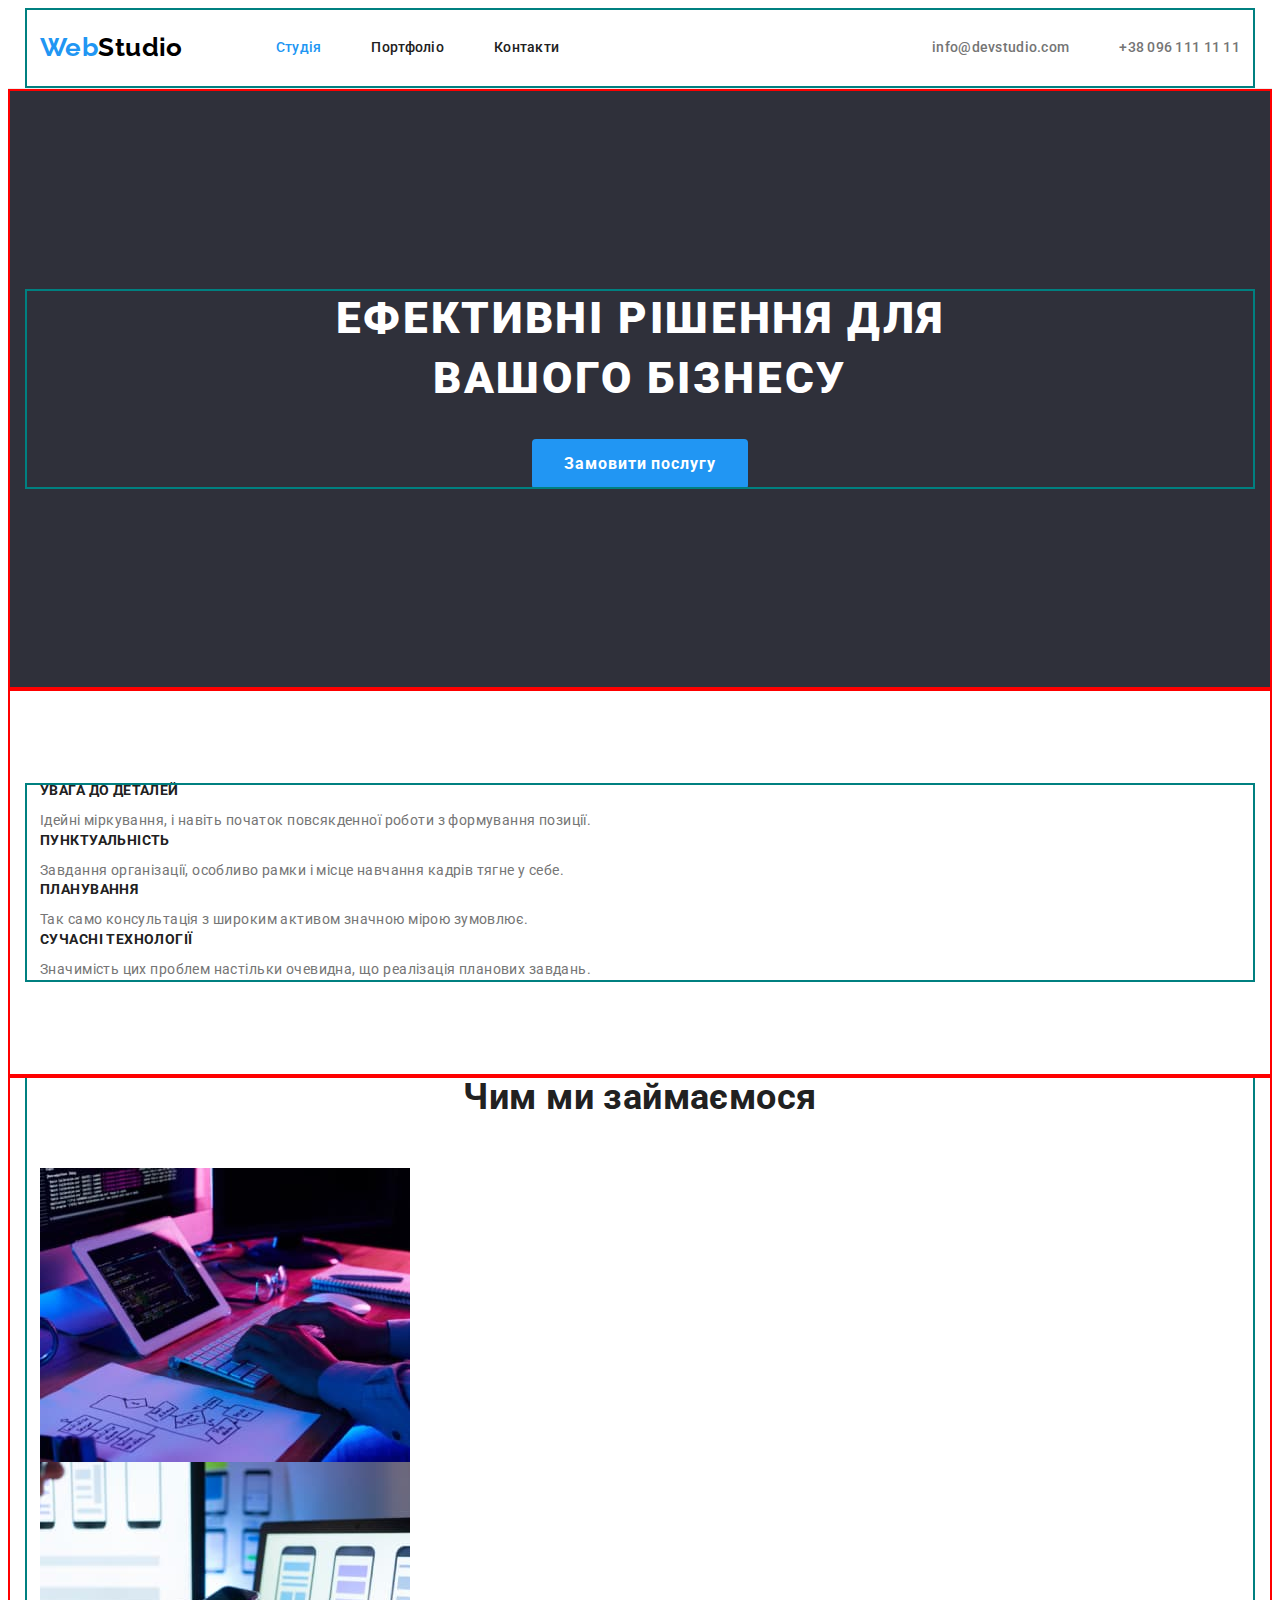
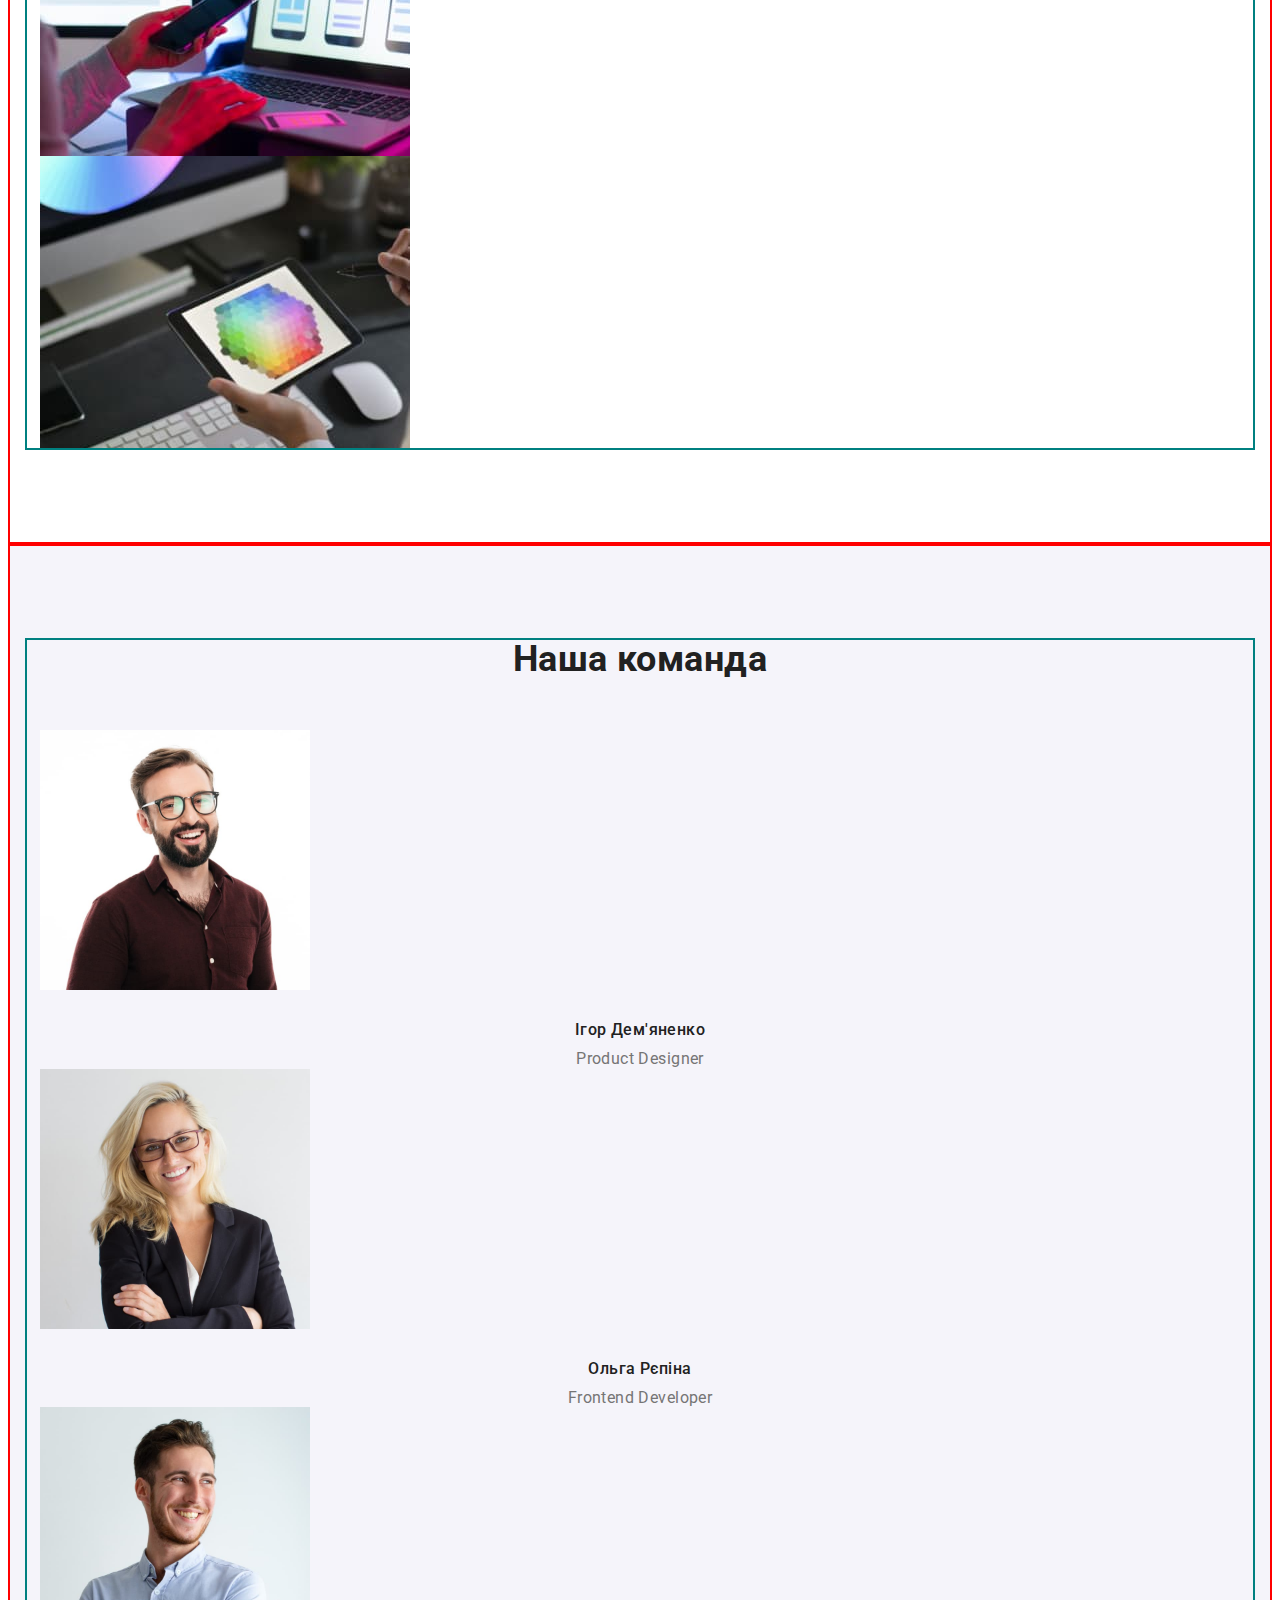
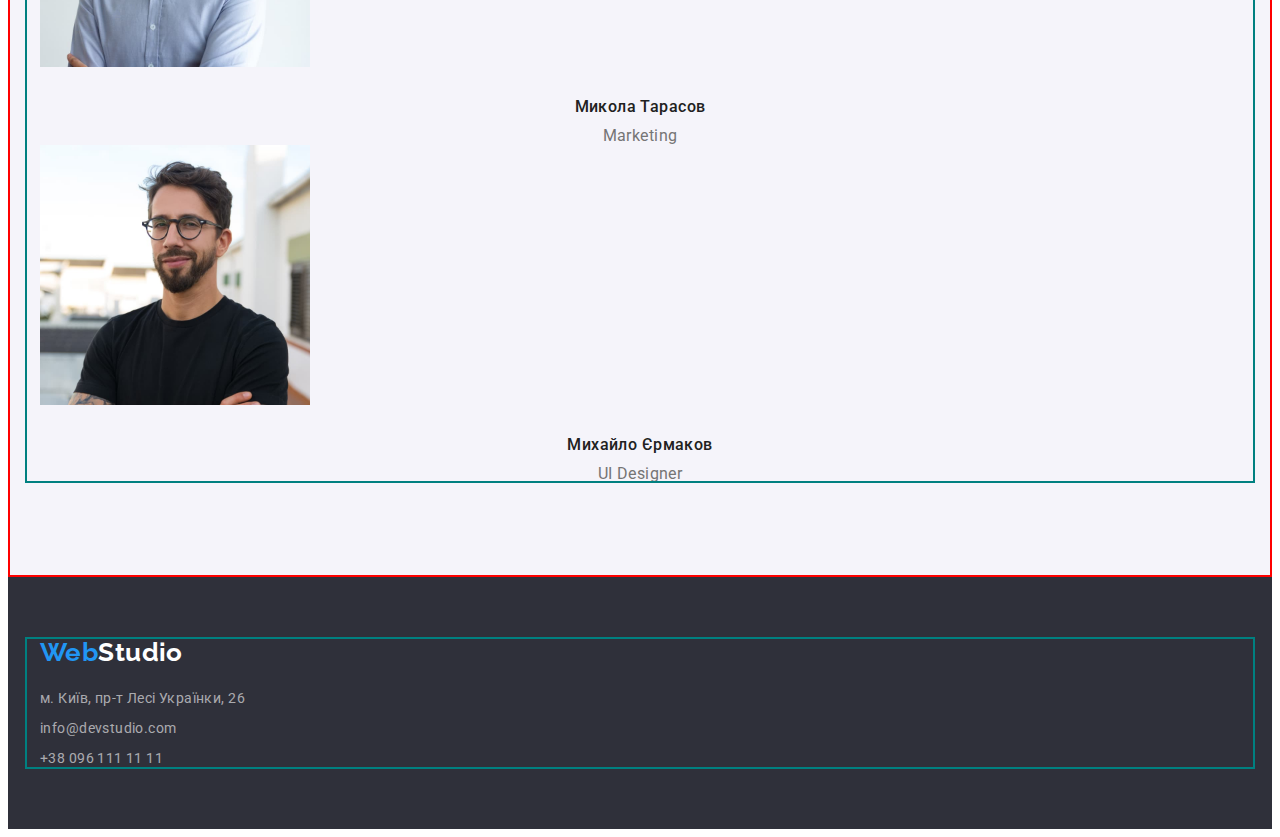
==== commit 64b72451: "add flex to header" ====
--- a/index.html
+++ b/index.html
@@ -33,16 +33,20 @@
         >
 
         <nav class="site-nav">
-          <ul class="list">
-            <li><a href="./index.html" class="link current">Студія</a></li>
-            <li><a href="./portfolio.html" class="link">Портфоліо</a></li>
-            <li><a href="" class="link">Контакти</a></li>
+          <ul class="site-nav-list list">
+            <li class="site-nav-item"><a href="./index.html" class="link current">Студія</a></li>
+            <li class="site-nav-item"><a href="./portfolio.html" class="link">Портфоліо</a></li>
+            <li class="site-nav-item"><a href="" class="link">Контакти</a></li>
           </ul>
         </nav>
 
         <ul class="auth-nav list">
-          <li><a href="mailto:info@devstudio.com" class="link">info@devstudio.com</a></li>
-          <li><a href="tel:+380961111111" class="link">+38 096 111 11 11</a></li>
+          <li class="auth-nav-item">
+            <a href="mailto:info@devstudio.com" class="link">info@devstudio.com</a>
+          </li>
+          <li class="auth-nav-item">
+            <a href="tel:+380961111111" class="link">+38 096 111 11 11</a>
+          </li>
         </ul>
       </div>
     </header>
@@ -186,12 +190,9 @@
 
     <footer class="footer">
       <div class="container">
-        <div class="footer-logo">
-          <a href="./index.html" class="logo link"
-            ><span class="logo-brand-color">Web</span
-            ><span class="logo-white-color">Studio</span></a
-          >
-        </div>
+        <a href="./index.html" class="logo link footer-logo"
+          ><span class="logo-brand-color">Web</span><span class="logo-white-color">Studio</span></a
+        >
         <address class="address">
           <ul class="list">
             <li class="address-item">
--- a/css/styles.css
+++ b/css/styles.css
@@ -26,6 +26,7 @@
 .link {
     text-decoration: none;
     color: currentColor;
+    display: block;
 }
 
 .list {
@@ -109,10 +110,40 @@
 
 /* Header */
 
+.header > .container {
+    display: flex;
+    align-items: center;
+}
+
+.site-nav-list {
+    display: flex;
+    /* margin-right: 50px; */
+}
+
+.auth-nav {
+    display: flex;
+    margin-left: auto;
+}
+
+.header .logo {
+    margin-right: 93px;
+}
+
+.site-nav-item:not(:last-child), 
+.auth-nav-item:not(:last-child) {
+    margin-right: 50px;
+}
+
+
 .header {
     border-bottom: 1px solid #ECECEC;
+    /* padding: 24px 0 25px 0; */
+}
+
+.header .link {
     padding: 24px 0 25px 0;
 }
+
 .site-nav .link{
     color: var(--secondary-color);
 
@@ -151,6 +182,7 @@
 
 .hero.section {
     padding: 200px 0;
+    text-align: center;
 }
 
 .hero-title {
@@ -161,7 +193,6 @@
     font-weight: 900;
     font-size: 44px;
     line-height: 1.36;
-    text-align: center;
     letter-spacing: 0.06em;
     text-transform: uppercase;
 }
@@ -276,12 +307,16 @@
 .address .link {
     color: var(--address-footer-color); 
 
-    font-style: normal;  
+    font-style: normal;
 }
 
 .address .link:hover,
 .address .link:focus {
     color: var(--logo-secondary-color);
+}
+
+.address-item {
+    line-height: 1.5;
 }
 
 .address-item:not(:last-child) {
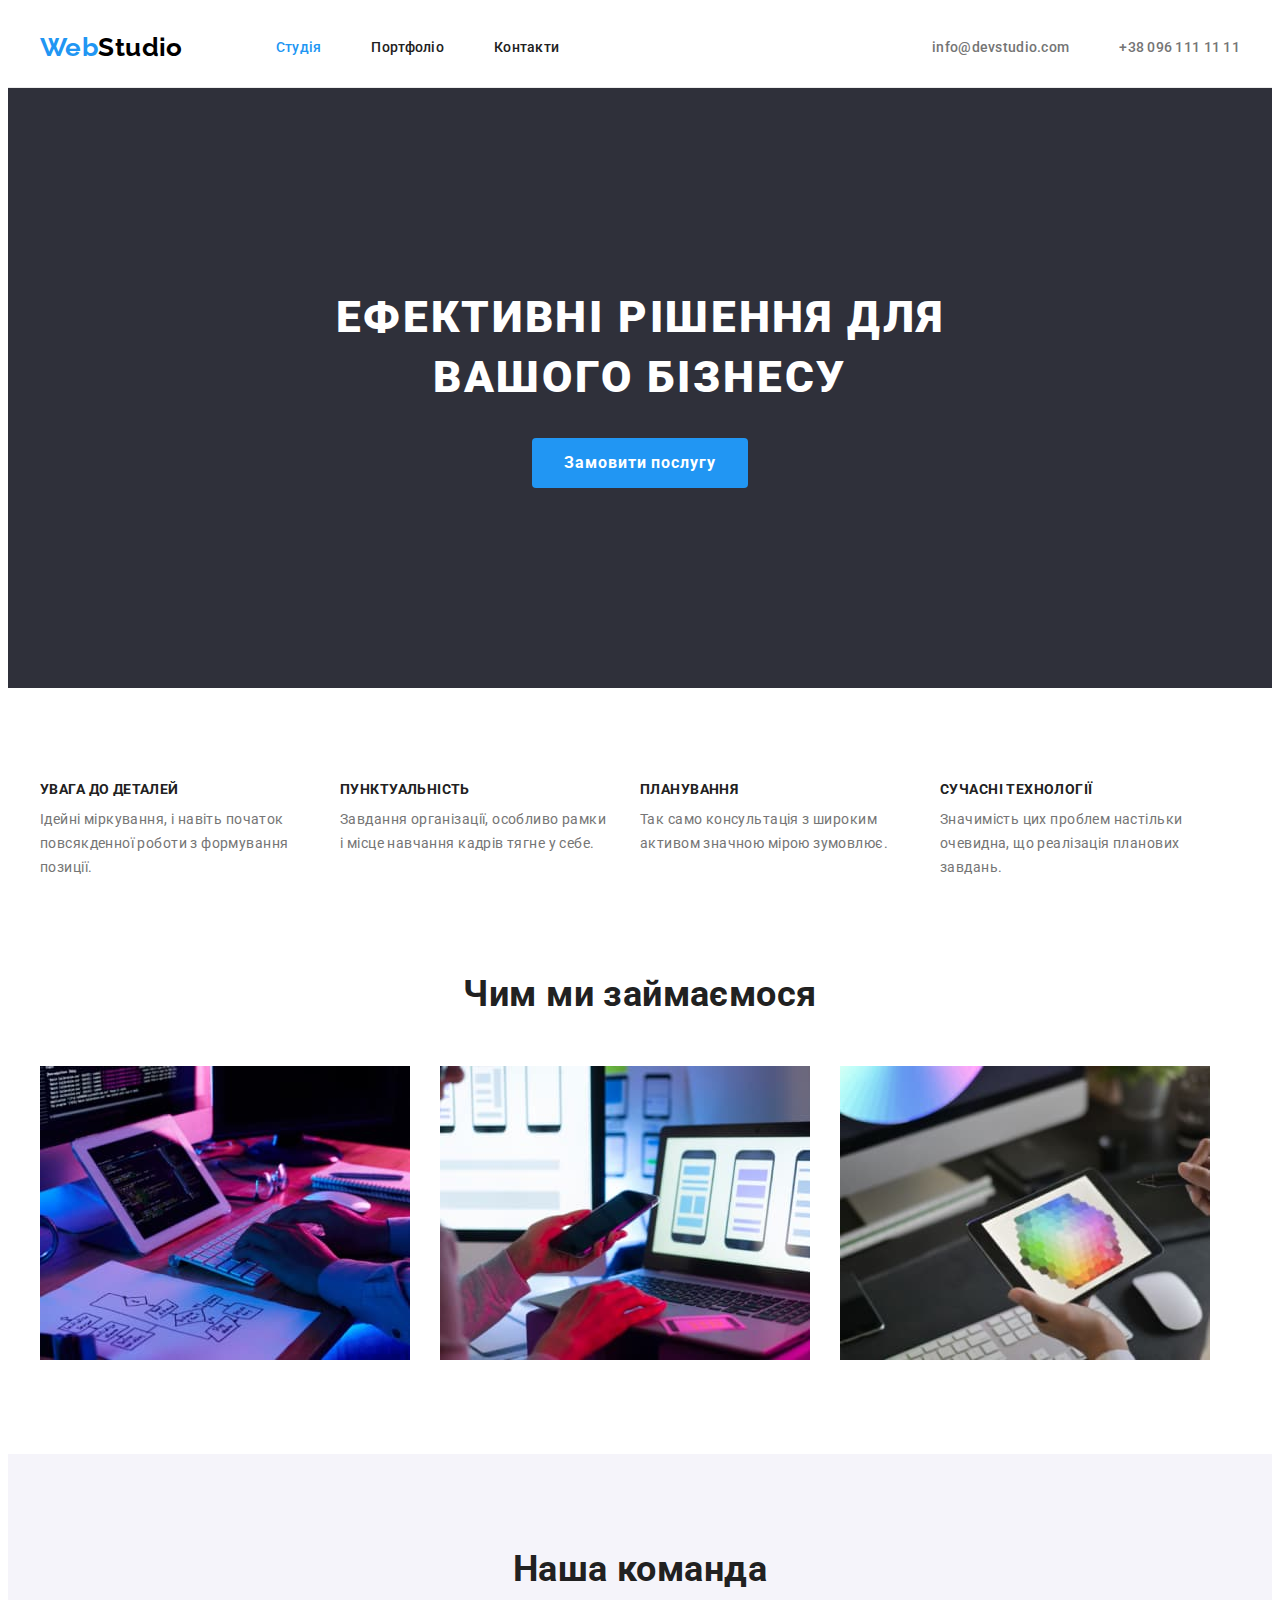
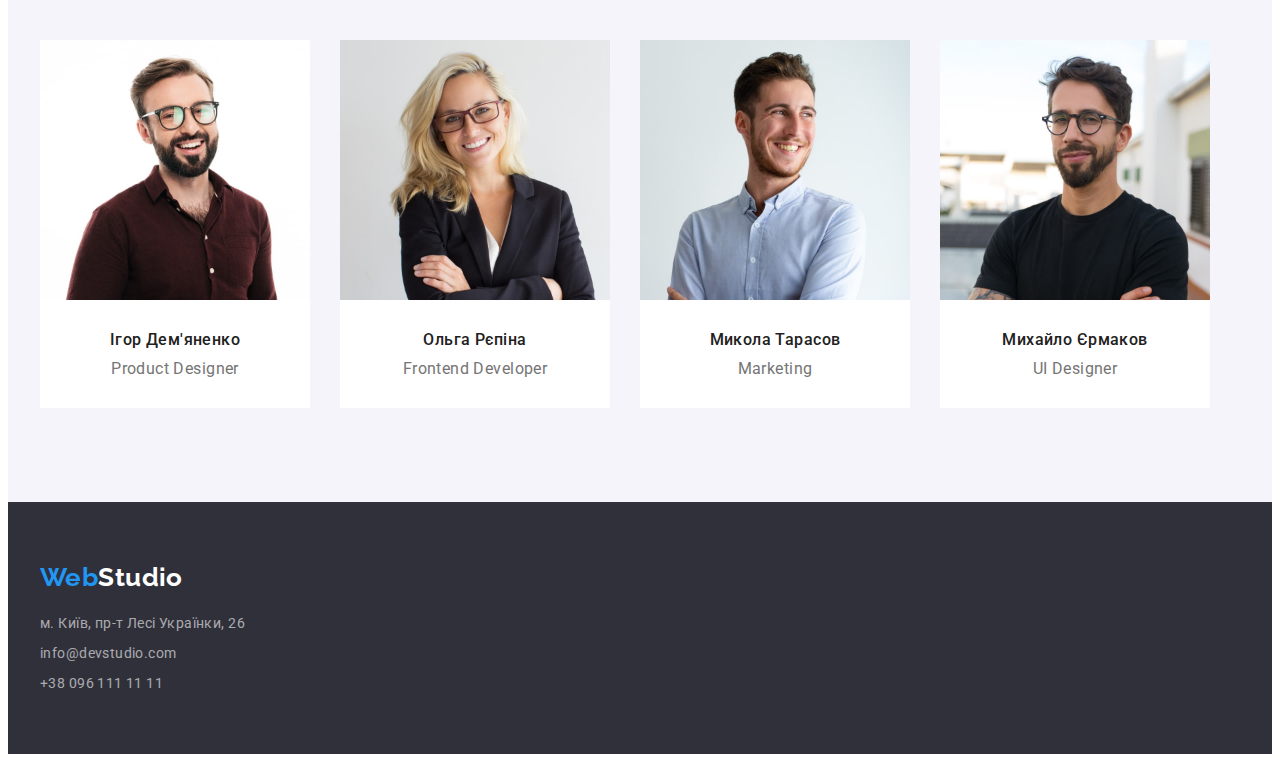
==== commit cd82abce: "complete studio" ====
--- a/index.html
+++ b/index.html
@@ -70,26 +70,26 @@
           <!-- Hidden header -->
           <h2 class="features-title visually-hidden">Особливості</h2>
           <!-- hidden header -->
-          <ul class="list">
-            <li>
+          <ul class="list features-container">
+            <li class="features-item">
               <h3 class="features-subtitle">УВАГА ДО ДЕТАЛЕЙ</h3>
               <p class="features-text">
                 Ідейні міркування, і навіть початок повсякденної роботи з формування позиції.
               </p>
             </li>
-            <li>
+            <li class="features-item">
               <h3 class="features-subtitle">ПУНКТУАЛЬНІСТЬ</h3>
               <p class="features-text">
                 Завдання організації, особливо рамки і місце навчання кадрів тягне у себе.
               </p>
             </li>
-            <li>
+            <li class="features-item">
               <h3 class="features-subtitle">ПЛАНУВАННЯ</h3>
               <p class="features-text">
                 Так само консультація з широким активом значною мірою зумовлює.
               </p>
             </li>
-            <li>
+            <li class="features-item">
               <h3 class="features-subtitle">СУЧАСНІ ТЕХНОЛОГІЇ</h3>
               <p class="features-text">
                 Значимість цих проблем настільки очевидна, що реалізація планових завдань.
@@ -103,8 +103,8 @@
       <section class="activities section">
         <div class="container">
           <h2 class="activities-title">Чим ми займаємося</h2>
-          <ul class="list">
-            <li>
+          <ul class="list cards-set">
+            <li class="cards-set-item">
               <img
                 src="./images/our-activities-1.jpg"
                 alt="Людина печатає на клавіатурі"
@@ -112,7 +112,7 @@
                 height="294"
               />
             </li>
-            <li>
+            <li class="cards-set-item">
               <img
                 src="./images/our-activities-2.jpg"
                 alt="Людина синхронізує дані зі смартфону на ноутбук"
@@ -120,7 +120,7 @@
                 height="294"
               />
             </li>
-            <li>
+            <li class="cards-set-item">
               <img
                 src="./images/our-activities-3.jpg"
                 alt="Людина працює на планшеті"
@@ -136,8 +136,8 @@
       <section class="team section">
         <div class="container">
           <h2 class="team-title">Наша команда</h2>
-          <ul class="list">
-            <li class="team-card">
+          <ul class="list cards-set">
+            <li class="team-card cards-set-item">
               <img
                 src="./images/our-team-1.jpg"
                 alt="фото члена команди - Ігор Дем'яненко"
@@ -145,10 +145,12 @@
                 height="260"
                 class="team-img"
               />
-              <h3 class="team-subtitle">Ігор Дем'яненко</h3>
-              <p lang="en" class="team-text">Product Designer</p>
-            </li>
-            <li class="team-card">
+              <div class="team-content">
+                <h3 class="team-subtitle">Ігор Дем'яненко</h3>
+                <p lang="en" class="team-text">Product Designer</p>
+              </div>
+            </li>
+            <li class="team-card cards-set-item">
               <img
                 src="./images/our-team-2.jpg"
                 alt="фото члена команди - Ольга Рєпіна"
@@ -156,10 +158,12 @@
                 height="260"
                 class="team-img"
               />
-              <h3 class="team-subtitle">Ольга Рєпіна</h3>
-              <p lang="en" class="team-text">Frontend Developer</p>
-            </li>
-            <li class="team-card">
+              <div class="team-content">
+                <h3 class="team-subtitle">Ольга Рєпіна</h3>
+                <p lang="en" class="team-text">Frontend Developer</p>
+              </div>
+            </li>
+            <li class="team-card cards-set-item">
               <img
                 src="./images/our-team-3.jpg"
                 alt="фото члена команди - Микола Тарасов"
@@ -167,10 +171,12 @@
                 height="260"
                 class="team-img"
               />
-              <h3 class="team-subtitle">Микола Тарасов</h3>
-              <p lang="en" class="team-text">Marketing</p>
-            </li>
-            <li class="team-card">
+              <div class="team-content">
+                <h3 class="team-subtitle">Микола Тарасов</h3>
+                <p lang="en" class="team-text">Marketing</p>
+              </div>
+            </li>
+            <li class="team-card cards-set-item">
               <img
                 src="./images/our-team-4.jpg"
                 alt="фото члена команди - Михайло Єрмаков"
@@ -178,8 +184,10 @@
                 height="260"
                 class="team-img"
               />
-              <h3 class="team-subtitle">Михайло Єрмаков</h3>
-              <p lang="en" class="team-text">UI Designer</p>
+              <div class="team-content">
+                <h3 class="team-subtitle">Михайло Єрмаков</h3>
+                <p lang="en" class="team-text">UI Designer</p>
+              </div>
             </li>
           </ul>
         </div>
--- a/css/styles.css
+++ b/css/styles.css
@@ -12,6 +12,8 @@
         sans-serif;
     --logo-font-family: 'Raleway',
         sans-serif;
+    --indent: 30px;
+    --cards-in-row: 3;
 }
 
 /* General */
@@ -30,6 +32,7 @@
 }
 
 .list {
+    display: block;
     list-style: none;
     margin: 0;
     padding: 0;
@@ -37,6 +40,8 @@
 
 img {
     display: block;
+    /* max-width: 100%;
+    height: auto; */
 }
 
 /* END Reset */
@@ -55,16 +60,10 @@
     padding-right: 15px;
     margin-left: auto;
     margin-right: auto;
-
-    outline: 2px solid teal;
-    outline-offset: -2px;
 }
 
 .section {
     padding: 94px 0;
-
-    outline: 2px solid red;
-    outline-offset: -2px;
 }
 
 .button {
@@ -86,6 +85,16 @@
     overflow: hidden;
 }
 
+.cards-set {
+    display: flex;
+    flex-wrap: wrap;
+    gap: var(--indent);
+}
+
+.cards-set-item {
+   flex-basis: calc((100% - (var(--indent) * (var(--cards-in-row) -1 ))) / var(--cards-in-row));
+}
+
 
 /* logo */
 
@@ -115,18 +124,21 @@
     align-items: center;
 }
 
-.site-nav-list {
-    display: flex;
-    /* margin-right: 50px; */
-}
-
-.auth-nav {
-    display: flex;
-    margin-left: auto;
-}
-
 .header .logo {
     margin-right: 93px;
+}
+
+.site-nav {
+    display: flex;
+}
+
+.auth-nav {
+    display: flex;
+    margin-left: auto;
+}
+
+.site-nav-list {
+    display: flex;
 }
 
 .site-nav-item:not(:last-child), 
@@ -137,11 +149,11 @@
 
 .header {
     border-bottom: 1px solid #ECECEC;
-    /* padding: 24px 0 25px 0; */
 }
 
 .header .link {
-    padding: 24px 0 25px 0;
+    /* 1 px для нижнього паддінга додається рамкою хедера */
+    padding: 24px 0 24px 0; 
 }
 
 .site-nav .link{
@@ -236,6 +248,18 @@
 
 /* Features */
 
+.features-container {
+    display: flex;
+}
+
+.features-item {
+    width: 270px;
+}
+
+.features-item:not(:last-child) {
+    margin-right: 30px;
+}
+
 .features-subtitle {
     margin-bottom: 10px;
 
@@ -262,17 +286,8 @@
 
 .team.section {
     background-color: #F5F4FA;
-}
-
-/* .team-card {
-    box-shadow: 0px 1px 3px rgba(0, 0, 0, 0.12), 
-                0px 1px 1px rgba(0, 0, 0, 0.14), 
-                0px 2px 1px rgba(0, 0, 0, 0.2);
-    border-radius: 0px 0px 4px 4px;
-} */
-
-.team-img {
-    margin-bottom: 30px;
+    --cards-in-row: 4;
+
 }
 
 .team-subtitle {
@@ -290,6 +305,13 @@
     font-size: 16px;
     line-height: 1.19;
     text-align: center;
+}
+
+.team-content {
+    padding-top: 30px;
+    padding-bottom: 30px;
+
+    background-color: var(--logo-secondary-color);
 }
 
 /* footer */
@@ -334,9 +356,24 @@
     text-align: center;
 }
 
-.potfolio-img {
-    margin-bottom: 20px;
-}
+.portfolio-content {
+    padding: 20px 23px 19px;
+
+    border-right: solid #EEEEEE;
+    border-left: solid #EEEEEE;
+    border-bottom: solid #EEEEEE;
+    border-right-width: 1px;
+    border-left-width: 1px;
+    border-bottom-width: 1px;
+}
+
+.portfolio-btn-container {
+    display: flex;
+    justify-content: center;
+
+    /* padding-bottom: 16px; */
+    margin-bottom: 50px;
+    }
 
 .portfolio-subtitle {
     margin-bottom: 4px;
@@ -360,8 +397,10 @@
 
 .portfolio-btn {
     padding: 6px 22px;
+    
     min-height: 38px;
     min-width: 73px;
+    border: none;
 
     color: var(--secondary-color);
     background-color: var(--portfolio-btn-background-color);
@@ -375,6 +414,11 @@
     letter-spacing: 0.03em;
 }
 
+.portfolio-btn-item:not(:last-child) {
+    margin-right: 8px;
+}
+
+
 .portfolio-btn:hover,
 .portfolio-btn:focus {
     color: var(--logo-secondary-color);
